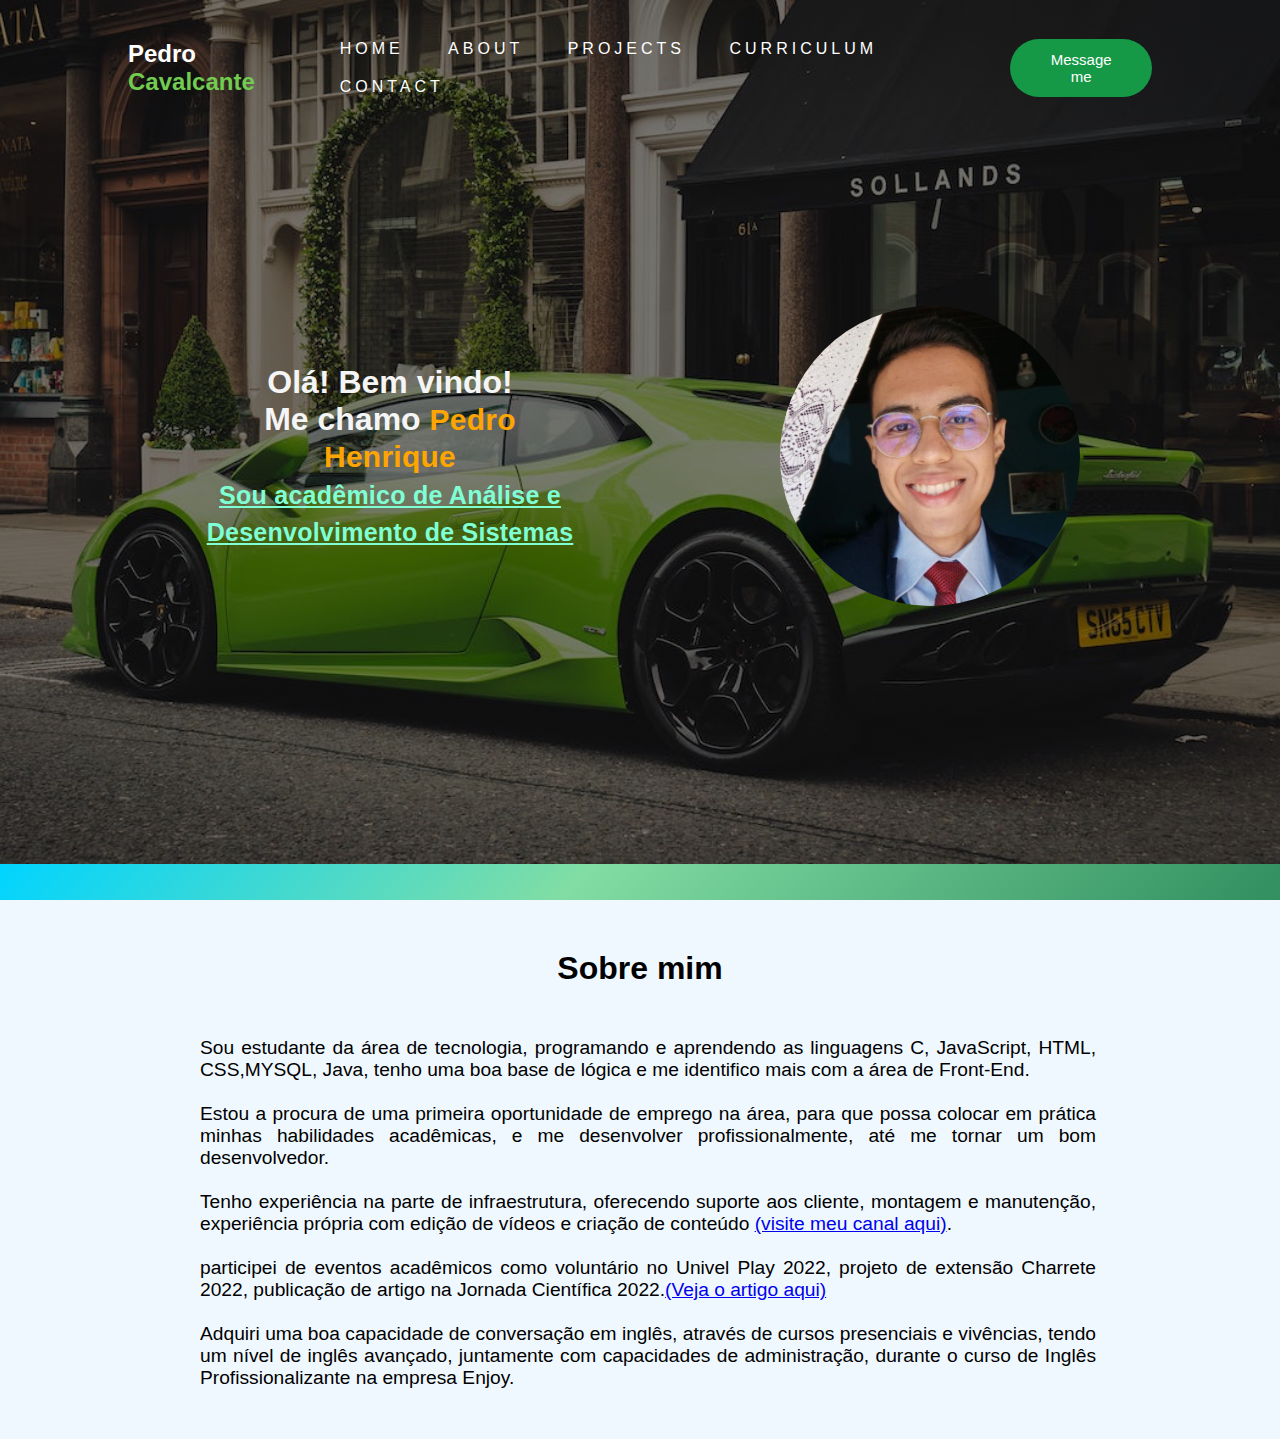
==== index.html @ e7701e00 "first commit portfolio" ====
<!DOCTYPE html>
<html lang="en">
<head>
  <meta charset="UTF-8">
  <meta http-equiv="X-UA-Compatible" content="IE=edge">
  <meta name="viewport" content="width=device-width, initial-scale=1.0">
  <link rel="stylesheet" href="css/main.css">
  <title>Landing page</title>
</head>
<body>
  <div class="landing">
    <nav>
      <h2 class="logo">Pedro <span class="sobrenome">Cavalcante</span></h2>
      <ul>
        <li><a href="#">Home</a></li>
        <li><a href="#">About</a></li>
        <li><a href="#">Projects</a></li>
        <li><a href="#">Curriculum</a></li>
        <li><a href="#">Contact</a></li>
      </ul>
      <button type="button">Message me</button>
    </nav>
    <h2></h2>
    <div class="Profile">
      <h1>Olá! Bem vindo!<br>Me chamo <span class="nome">Pedro Henrique</span><br>
      <span>Sou acadêmico de Análise e Desenvolvimento de Sistemas</span></h1>
      <img src="img/myprofile.jpeg" class="perfil">
    </div>
  </div>
  
  <div class="content-divider"></div>

  <div class="biografia"><h1>Sobre mim</h1>
    <p>Sou estudante da área de tecnologia, programando e aprendendo as linguagens C, JavaScript, HTML, CSS,MYSQL, Java, tenho uma boa base de lógica e me identifico mais com a área de Front-End.<br><br>

      Estou a procura de uma primeira oportunidade de emprego na área, para que possa colocar em prática minhas habilidades acadêmicas, e me desenvolver profissionalmente, até me tornar um bom desenvolvedor.<br><br>

      Tenho experiência na parte de infraestrutura, oferecendo suporte aos cliente, montagem e manutenção, experiência própria com edição de vídeos e criação de conteúdo <a href="https://www.youtube.com/channel/UCz0Fqa22Mm426tLxgaMitXg">(visite meu canal aqui)</a>.<br><br>
      participei de eventos acadêmicos como voluntário no Univel Play 2022, projeto de extensão Charrete 2022, publicação de artigo na Jornada Científica 2022.<a href="artigo.pdf">(Veja o artigo aqui)</a><br><br>
      
      Adquiri uma boa capacidade de conversação em inglês, através de cursos presenciais e vivências, tendo um nível de inglês avançado, juntamente com capacidades de administração, durante o curso de Inglês Profissionalizante na empresa Enjoy.</p>
  </div>
</body>
</html>
---- css/main.css ----
*{
  padding: 0;
  margin: 0;
  box-sizing: border-box;
  font-family:'Lucida Sans', 'Lucida Sans Regular', 'Lucida Grande', 'Lucida Sans Unicode', Geneva, Verdana, sans-serif;
}

.landing{
  height: 96vh;
  width: 100%;
  background-image:linear-gradient(rgba(0, 0, 0, 0.5), rgba(0, 0, 0, 0.5)),url(/img/bg.jpeg);
  background-size: cover;
  background-position: center;
  background-blend-mode: darken;
}

nav{
  display: flex;
  align-items: center;
  justify-content: space-between;
  padding-top: 30px;
  padding-left: 10%;
  padding-right: 10%;
}

.logo{
  color: white;
  font-weight: bold;
  font-size: 1.5rem;
}

.sobrenome{
  color:#72CC50;
}

nav ul li{
  list-style-type: none;
  display: inline-block;
  padding: 10px 20px;
}

nav ul li a{
  color: White;
  text-decoration: none;
  text-transform: uppercase;
  letter-spacing: 0.25rem;
  cursor: pointer;
}

nav ul li a:hover{
  border-radius: 30px;
  color: #49B265;
  transition: .3s;
}

button{
  border: none;
  background: #159947;
  color: white;
  padding: 12px 30px;
  border-radius: 30px;
  font-size: 15px;
  transition: .4s;
}

button:hover{
  transform: scale(1.2);
  cursor: pointer;
}

.Profile{
  display: flex;
  float: left;
  justify-content: center;
  align-items: center;
  margin: 200px;
}

.aboutme{
  width: 30%;
}

.perfil{
  width: 300px;
  border-radius: 200px;
  margin-left: 200px;
}

.Profile h1{
  color: whitesmoke;
  text-align: center;
}

h1 span{
  color: aquamarine;
  text-decoration: underline;
  font-size: 25px;
  letter-spacing: 0.25px;
}

.nome{
  color: orange;
  font-size: 30px;
  text-decoration: none;
  font-weight: bold;
}

.content-divider{
  height: 4vh;
  background: rgb(49,143,96);
background: linear-gradient(315deg, rgba(49,143,96,1) 0%, rgba(129,221,163,1) 55%, rgba(0,212,255,1) 100%);
}

.biografia{
  background-color: aliceblue;
  text-align: center;
  padding-top: 50px;
  padding-bottom: 50px;
}

.biografia p{
  margin-top: 50px;
  margin-left: 200px;
  font-size: large;
  width: 70%;
  font-size: larger;
  text-align: justify;
}
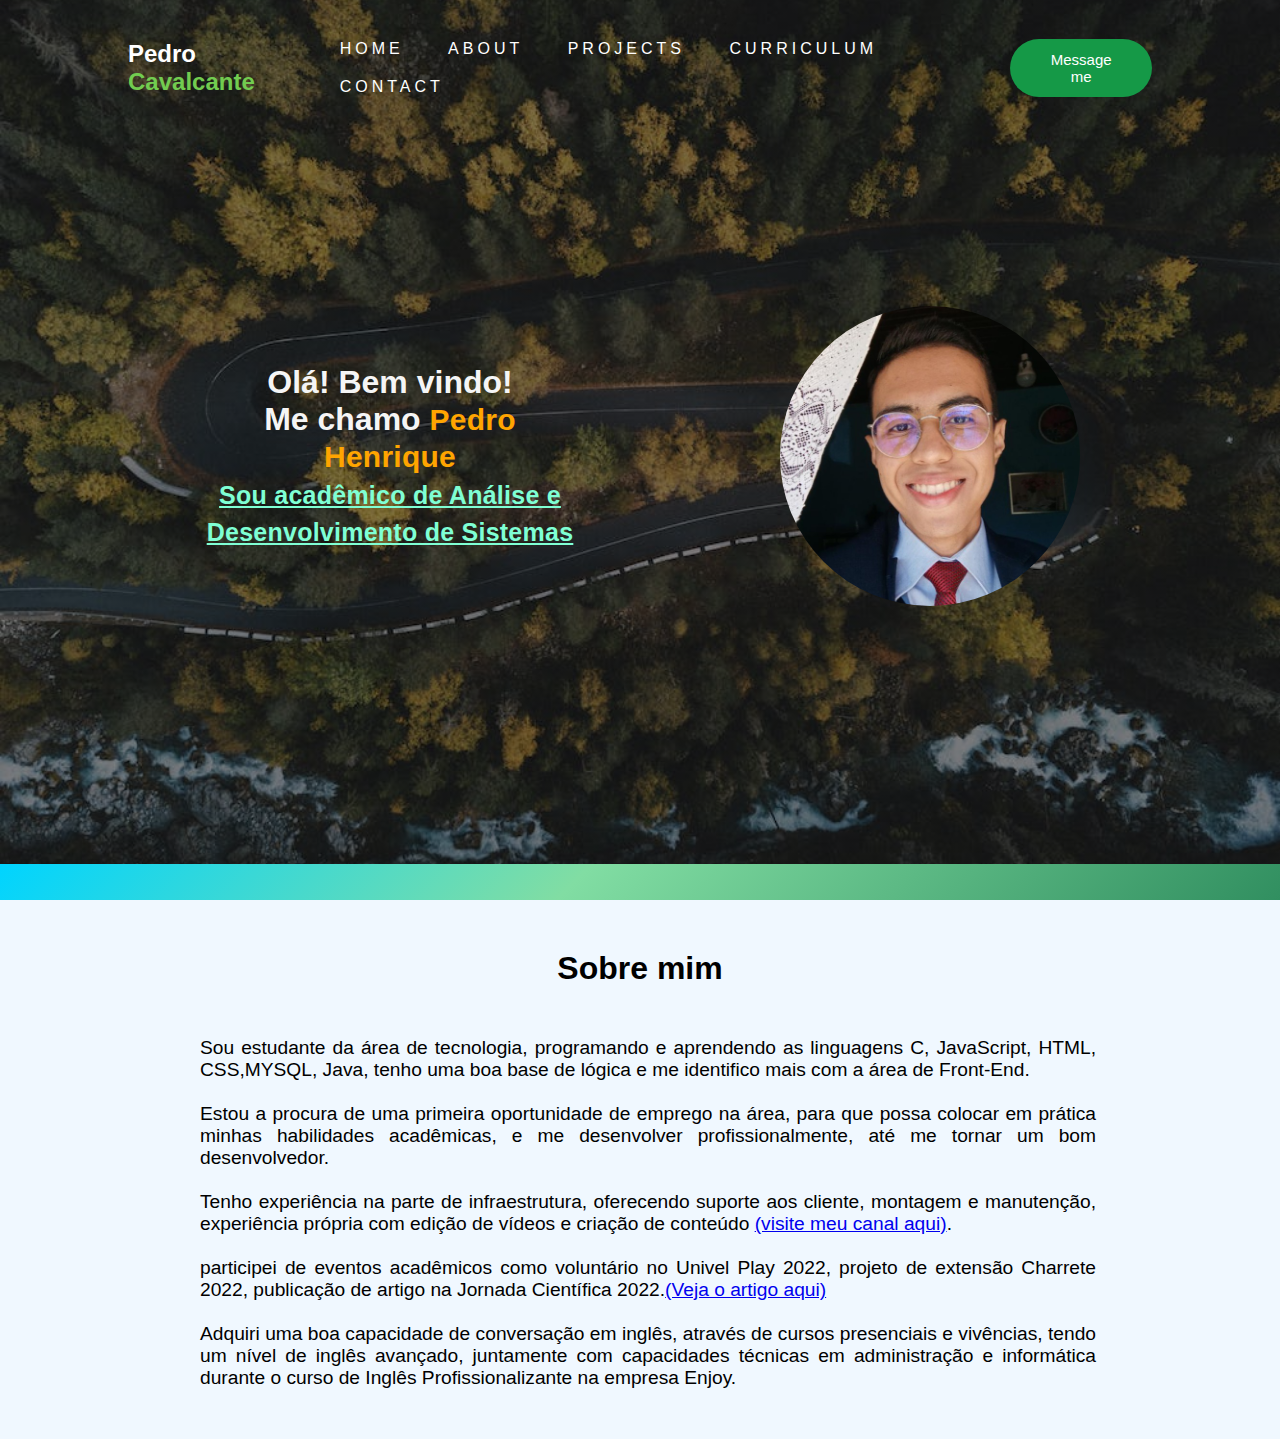
==== commit e4e9335f: "changed background" ====
--- a/index.html
+++ b/index.html
@@ -4,7 +4,7 @@
   <meta charset="UTF-8">
   <meta http-equiv="X-UA-Compatible" content="IE=edge">
   <meta name="viewport" content="width=device-width, initial-scale=1.0">
-  <link rel="stylesheet" href="css/main.css">
+  <link rel="stylesheet" href="css/main.css"/>
   <title>Landing page</title>
 </head>
 <body>
@@ -31,14 +31,14 @@
   <div class="content-divider"></div>
 
   <div class="biografia"><h1>Sobre mim</h1>
-    <p>Sou estudante da área de tecnologia, programando e aprendendo as linguagens C, JavaScript, HTML, CSS,MYSQL, Java, tenho uma boa base de lógica e me identifico mais com a área de Front-End.<br><br>
+    <p>   Sou estudante da área de tecnologia, programando e aprendendo as linguagens C,    JavaScript, HTML, CSS,MYSQL, Java, tenho uma boa base de lógica e me identifico mais com  a área de Front-End.<br><br>
 
       Estou a procura de uma primeira oportunidade de emprego na área, para que possa colocar em prática minhas habilidades acadêmicas, e me desenvolver profissionalmente, até me tornar um bom desenvolvedor.<br><br>
 
       Tenho experiência na parte de infraestrutura, oferecendo suporte aos cliente, montagem e manutenção, experiência própria com edição de vídeos e criação de conteúdo <a href="https://www.youtube.com/channel/UCz0Fqa22Mm426tLxgaMitXg">(visite meu canal aqui)</a>.<br><br>
       participei de eventos acadêmicos como voluntário no Univel Play 2022, projeto de extensão Charrete 2022, publicação de artigo na Jornada Científica 2022.<a href="artigo.pdf">(Veja o artigo aqui)</a><br><br>
       
-      Adquiri uma boa capacidade de conversação em inglês, através de cursos presenciais e vivências, tendo um nível de inglês avançado, juntamente com capacidades de administração, durante o curso de Inglês Profissionalizante na empresa Enjoy.</p>
+      Adquiri uma boa capacidade de conversação em inglês, através de cursos presenciais e vivências, tendo um nível de inglês avançado, juntamente com capacidades técnicas em administração e informática durante o curso de Inglês Profissionalizante na empresa Enjoy.</p>
   </div>
 </body>
 </html>--- a/css/main.css
+++ b/css/main.css
@@ -8,10 +8,9 @@
 .landing{
   height: 96vh;
   width: 100%;
-  background-image:linear-gradient(rgba(0, 0, 0, 0.5), rgba(0, 0, 0, 0.5)),url(/img/bg.jpeg);
+  background-image: linear-gradient(rgba(0, 0, 0, 0.5), rgba(0, 0, 0, 0.5)),url(../img/background.jpeg);
   background-size: cover;
   background-position: center;
-  background-blend-mode: darken;
 }
 
 nav{
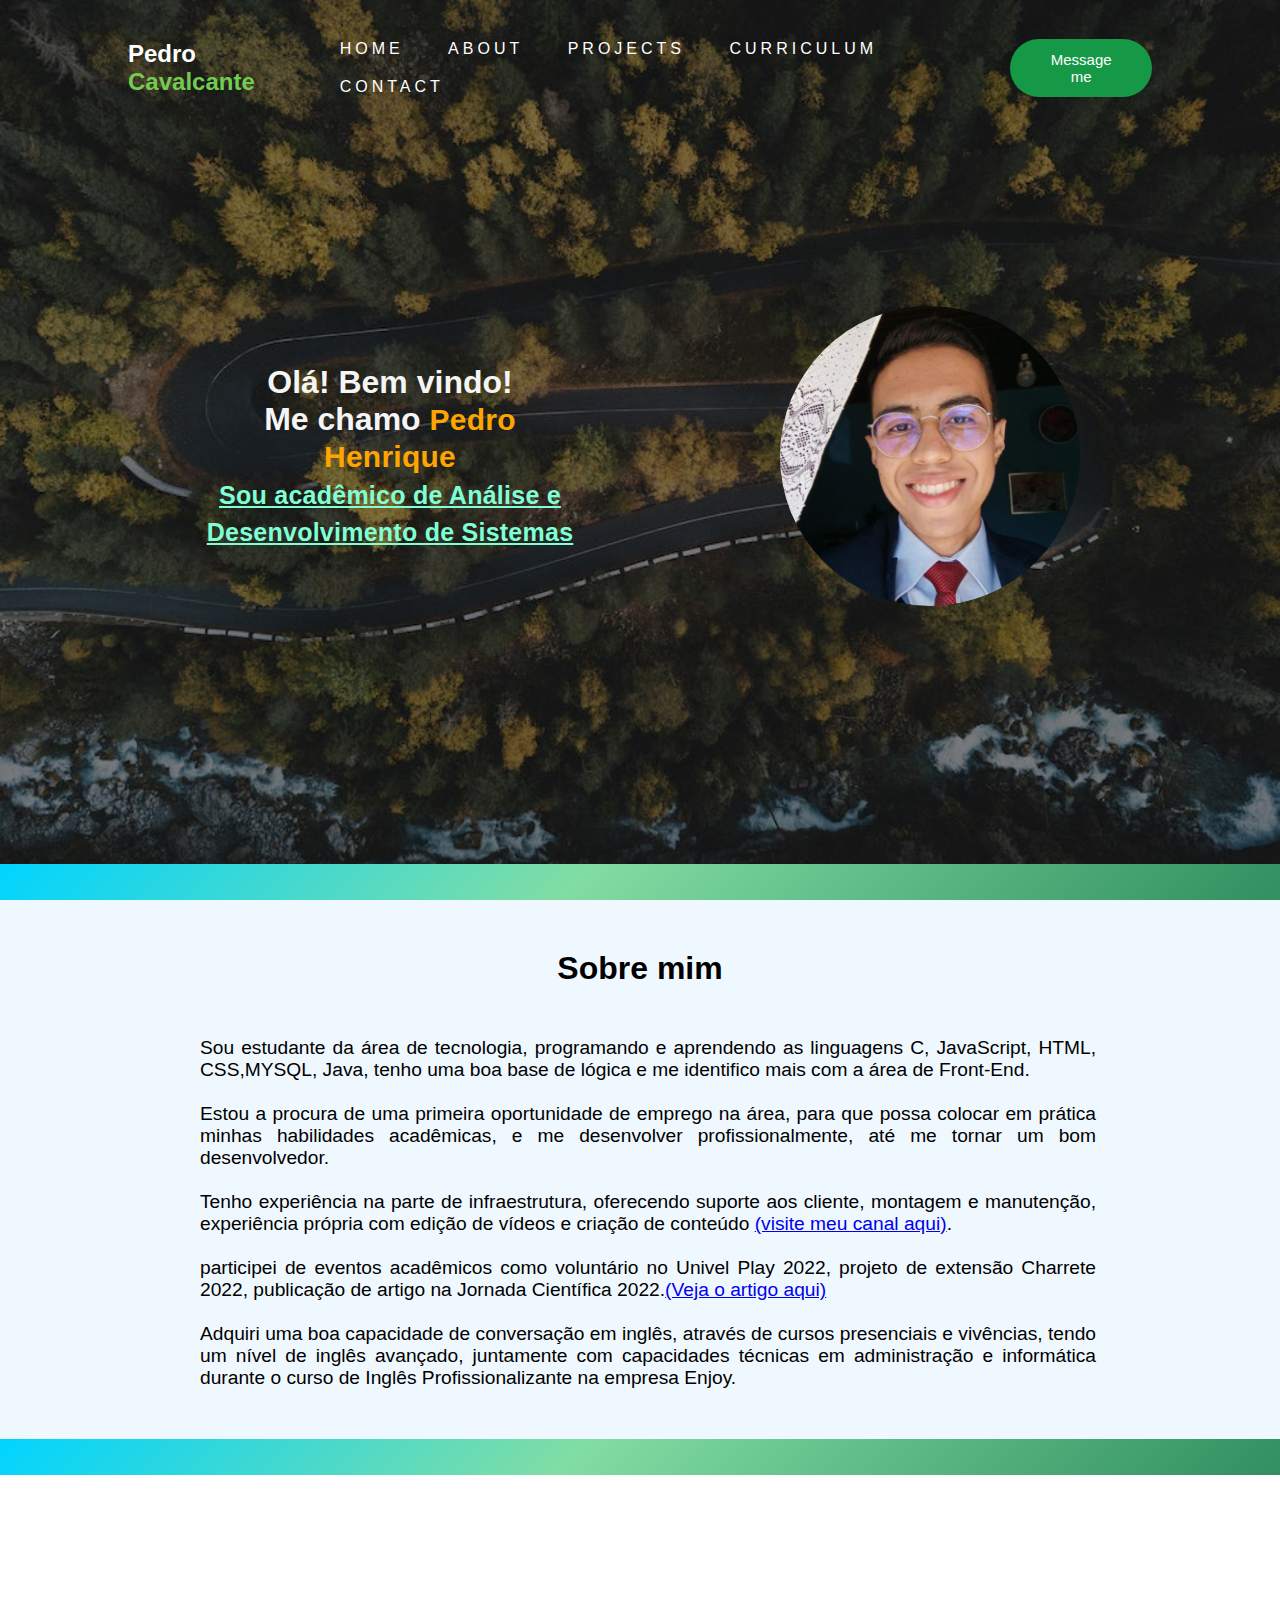
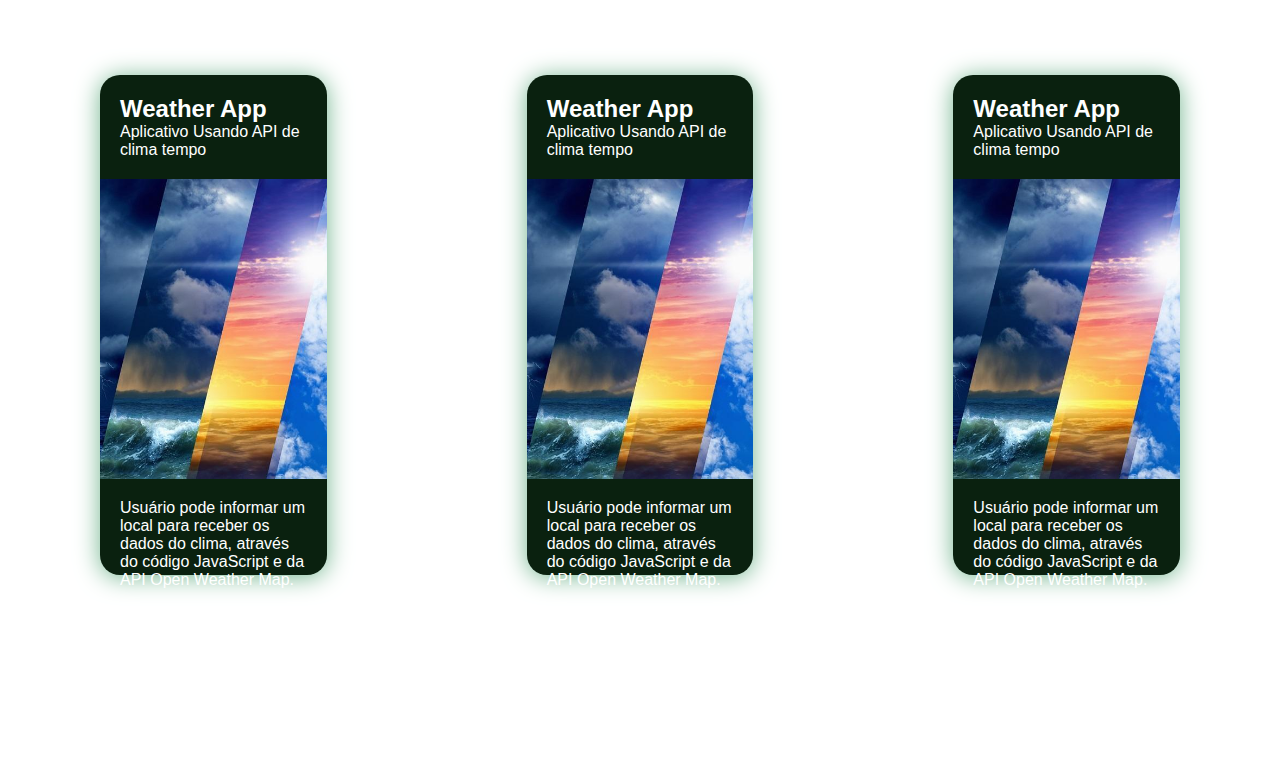
==== commit 364e3962: "start of cards" ====
--- a/index.html
+++ b/index.html
@@ -40,5 +40,45 @@
       
       Adquiri uma boa capacidade de conversação em inglês, através de cursos presenciais e vivências, tendo um nível de inglês avançado, juntamente com capacidades técnicas em administração e informática durante o curso de Inglês Profissionalizante na empresa Enjoy.</p>
   </div>
+  
+  <div class="content-divider"></div>
+  <!--start of cards section-->
+  <div class="project">
+    <!--single card-->
+    <div class="card">
+      <div class="topCard">
+        <h2 class="title">Weather App</h2>
+        <span class="topText">Aplicativo Usando API de clima tempo</span>
+      </div>
+        <div class="mediaCard"></div>
+        <div class="bottomCard">
+          <span class="bottomText">Usuário pode informar um local para receber os dados do clima, através do código JavaScript e da API Open Weather Map.</span>
+        </div>
+      </div>
+      <div class="card">
+        <div class="topCard">
+          <h2 class="title">Weather App</h2>
+          <span class="topText">Aplicativo Usando API de clima tempo</span>
+        </div>
+          <div class="mediaCard"></div>
+          <div class="bottomCard">
+            <span class="bottomText">Usuário pode informar um local para receber os dados do clima, através do código JavaScript e da API Open Weather Map.</span>
+          </div>
+        </div>
+        <div class="card">
+          <div class="topCard">
+            <h2 class="title">Weather App</h2>
+            <span class="topText">Aplicativo Usando API de clima tempo</span>
+          </div>
+            <div class="mediaCard"></div>
+            <div class="bottomCard">
+              <span class="bottomText">Usuário pode informar um local para receber os dados do clima, através do código JavaScript e da API Open Weather Map.</span>
+            </div>
+          </div>
+          
+    
+    <!--end of single card-->
+  </div>
+  <!--end of cards section-->
 </body>
 </html>--- a/css/main.css
+++ b/css/main.css
@@ -124,4 +124,39 @@
   width: 70%;
   font-size: larger;
   text-align: justify;
+}
+
+/**CARDS ------------------**/
+
+.project{
+  display: flex;
+  justify-content: center;
+  align-items: center;
+  align-content: center;
+  width: 100%;
+  height: 100vh;
+}
+
+.card{
+  background: #0A210F;
+  color: white;
+  box-shadow: 0px 2px 25px #71B48D;
+  border-radius: 20px;
+  width: 33%;
+  height: 500px;
+  margin: 100px;
+}
+
+.mediaCard{
+  background: url(../img/weatherbg.jpg) center/cover;
+  height: 300px;
+  width: 100%;
+}
+
+.topCard{
+  padding: 20px;
+}
+
+.bottomCard{
+  padding: 20px;
 }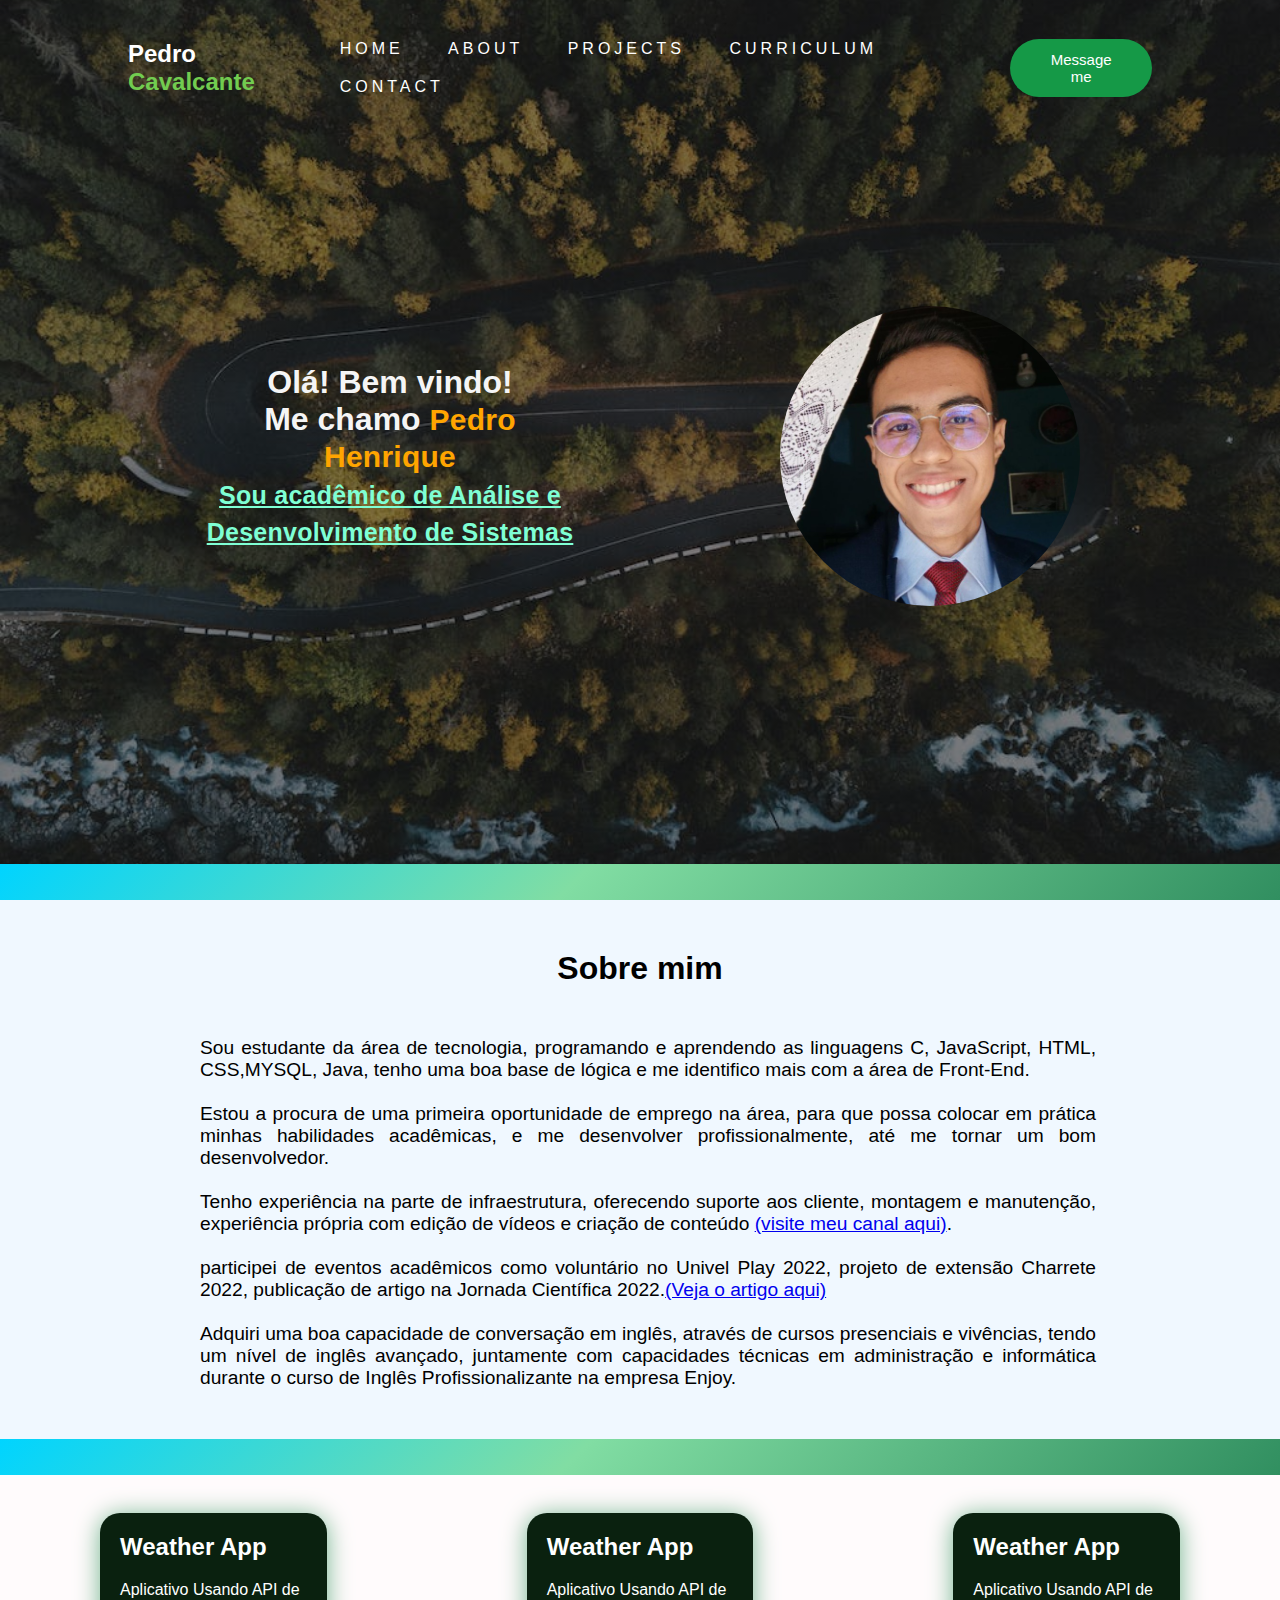
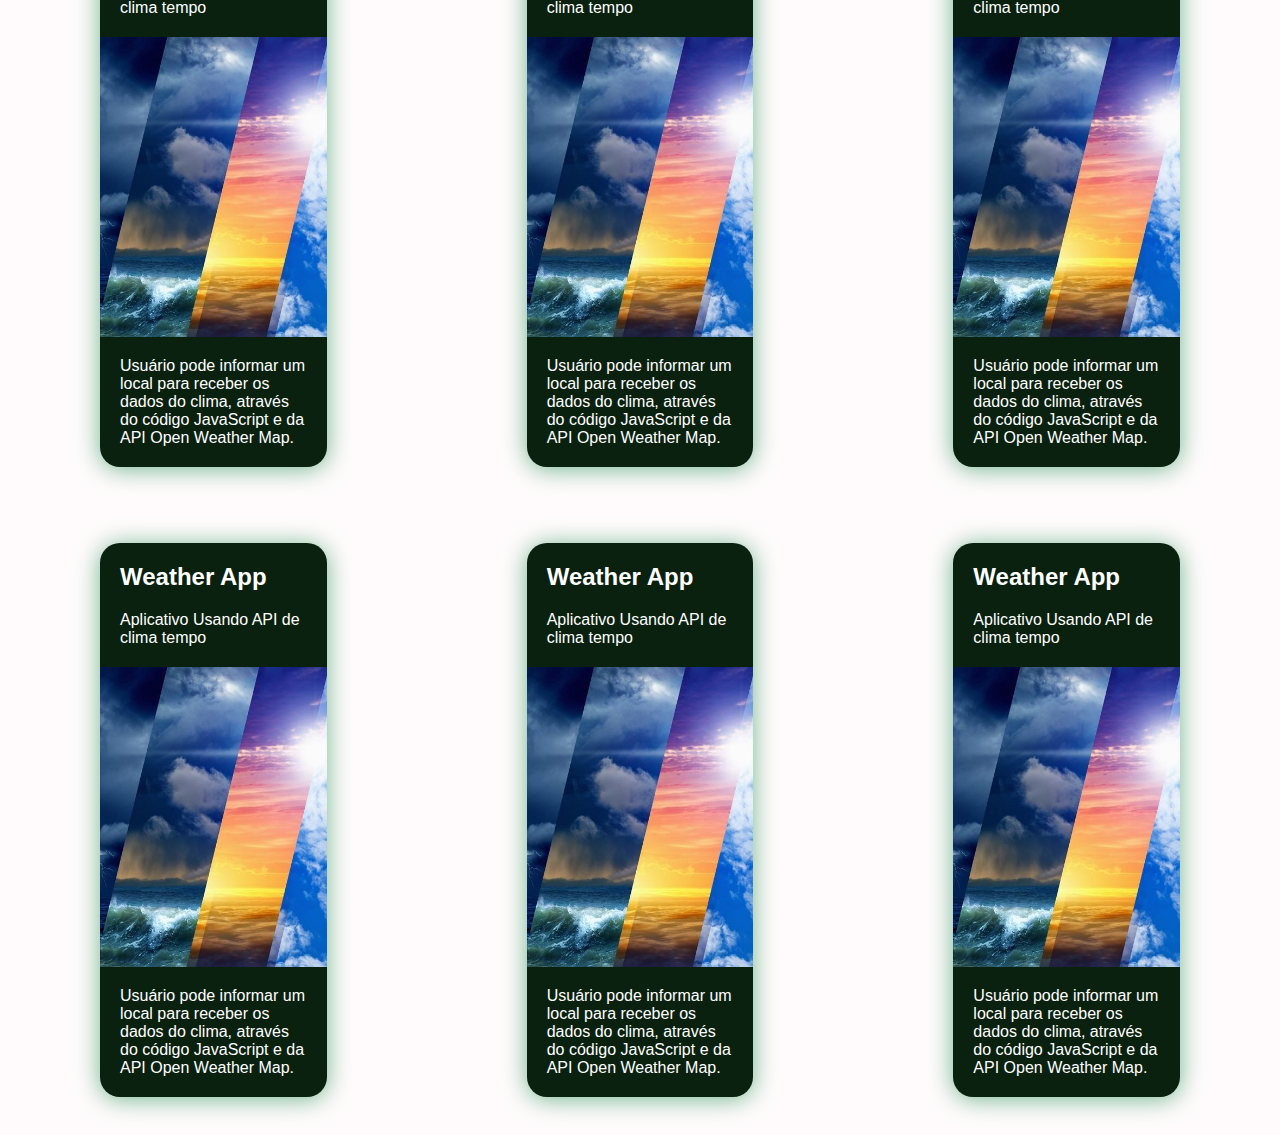
==== commit 516c5d1a: "change to cards" ====
--- a/index.html
+++ b/index.html
@@ -55,30 +55,72 @@
           <span class="bottomText">Usuário pode informar um local para receber os dados do clima, através do código JavaScript e da API Open Weather Map.</span>
         </div>
       </div>
-      <div class="card">
-        <div class="topCard">
-          <h2 class="title">Weather App</h2>
-          <span class="topText">Aplicativo Usando API de clima tempo</span>
+    <!--end of single card-->
+    <!--single card-->
+    <div class="card">
+      <div class="topCard">
+        <h2 class="title">Weather App</h2>
+        <span class="topText">Aplicativo Usando API de clima tempo</span>
+      </div>
+        <div class="mediaCard"></div>
+        <div class="bottomCard">
+          <span class="bottomText">Usuário pode informar um local para receber os dados do clima, através do código JavaScript e da API Open Weather Map.</span>
         </div>
-          <div class="mediaCard"></div>
-          <div class="bottomCard">
-            <span class="bottomText">Usuário pode informar um local para receber os dados do clima, através do código JavaScript e da API Open Weather Map.</span>
-          </div>
+      </div>
+    <!--end of single card-->
+    <!--single card-->
+    <div class="card">
+      <div class="topCard">
+        <h2 class="title">Weather App</h2>
+        <span class="topText">Aplicativo Usando API de clima tempo</span>
+      </div>
+        <div class="mediaCard"></div>
+        <div class="bottomCard">
+          <p class="bottomText">Usuário pode informar um local para receber os dados do clima, através do código JavaScript e da API Open Weather Map.</p>
         </div>
-        <div class="card">
-          <div class="topCard">
-            <h2 class="title">Weather App</h2>
-            <span class="topText">Aplicativo Usando API de clima tempo</span>
-          </div>
-            <div class="mediaCard"></div>
-            <div class="bottomCard">
-              <span class="bottomText">Usuário pode informar um local para receber os dados do clima, através do código JavaScript e da API Open Weather Map.</span>
-            </div>
-          </div>
-          
-    
+      </div>
     <!--end of single card-->
   </div>
   <!--end of cards section-->
+  <div class="project">
+    <!--single card-->
+    <div class="card">
+      <div class="topCard">
+        <h2 class="title">Weather App</h2>
+        <span class="topText">Aplicativo Usando API de clima tempo</span>
+      </div>
+        <div class="mediaCard"></div>
+        <div class="bottomCard">
+          <span class="bottomText">Usuário pode informar um local para receber os dados do clima, através do código JavaScript e da API Open Weather Map.</span>
+        </div>
+      </div>
+    <!--end of single card-->
+    <!--single card-->
+    <div class="card">
+      <div class="topCard">
+        <h2 class="title">Weather App</h2>
+        <span class="topText">Aplicativo Usando API de clima tempo</span>
+      </div>
+        <div class="mediaCard"></div>
+        <div class="bottomCard">
+          <span class="bottomText">Usuário pode informar um local para receber os dados do clima, através do código JavaScript e da API Open Weather Map.</span>
+        </div>
+      </div>
+    <!--end of single card-->
+    <!--single card-->
+    <div class="card">
+      <div class="topCard">
+        <h2 class="title">Weather App</h2>
+        <span class="topText">Aplicativo Usando API de clima tempo</span>
+      </div>
+        <div class="mediaCard"></div>
+        <div class="bottomCard">
+          <p class="bottomText">Usuário pode informar um local para receber os dados do clima, através do código JavaScript e da API Open Weather Map.</p>
+        </div>
+      </div>
+    <!--end of single card-->
+  </div>
+  <!--end of cards section-->
+  <div class="content-divider"></div>
 </body>
 </html>--- a/css/main.css
+++ b/css/main.css
@@ -107,7 +107,7 @@
 .content-divider{
   height: 4vh;
   background: rgb(49,143,96);
-background: linear-gradient(315deg, rgba(49,143,96,1) 0%, rgba(129,221,163,1) 55%, rgba(0,212,255,1) 100%);
+  background: linear-gradient(315deg, rgba(49,143,96,1) 0%, rgba(129,221,163,1) 55%, rgba(0,212,255,1) 100%);
 }
 
 .biografia{
@@ -129,12 +129,19 @@
 /**CARDS ------------------**/
 
 .project{
+  position: relative;
   display: flex;
   justify-content: center;
   align-items: center;
   align-content: center;
-  width: 100%;
-  height: 100vh;
+  max-width: 100%;
+  height: 70vh;
+  background: #FFFBFC;
+  float: left;
+}
+
+.title{
+  padding-bottom: 20px;
 }
 
 .card{
@@ -143,8 +150,13 @@
   box-shadow: 0px 2px 25px #71B48D;
   border-radius: 20px;
   width: 33%;
-  height: 500px;
+  height: fit-content;
   margin: 100px;
+}
+
+.card:hover{
+  transform: scale(1.01);
+  transition: 1s;
 }
 
 .mediaCard{
@@ -159,4 +171,7 @@
 
 .bottomCard{
   padding: 20px;
-}+}
+
+
+
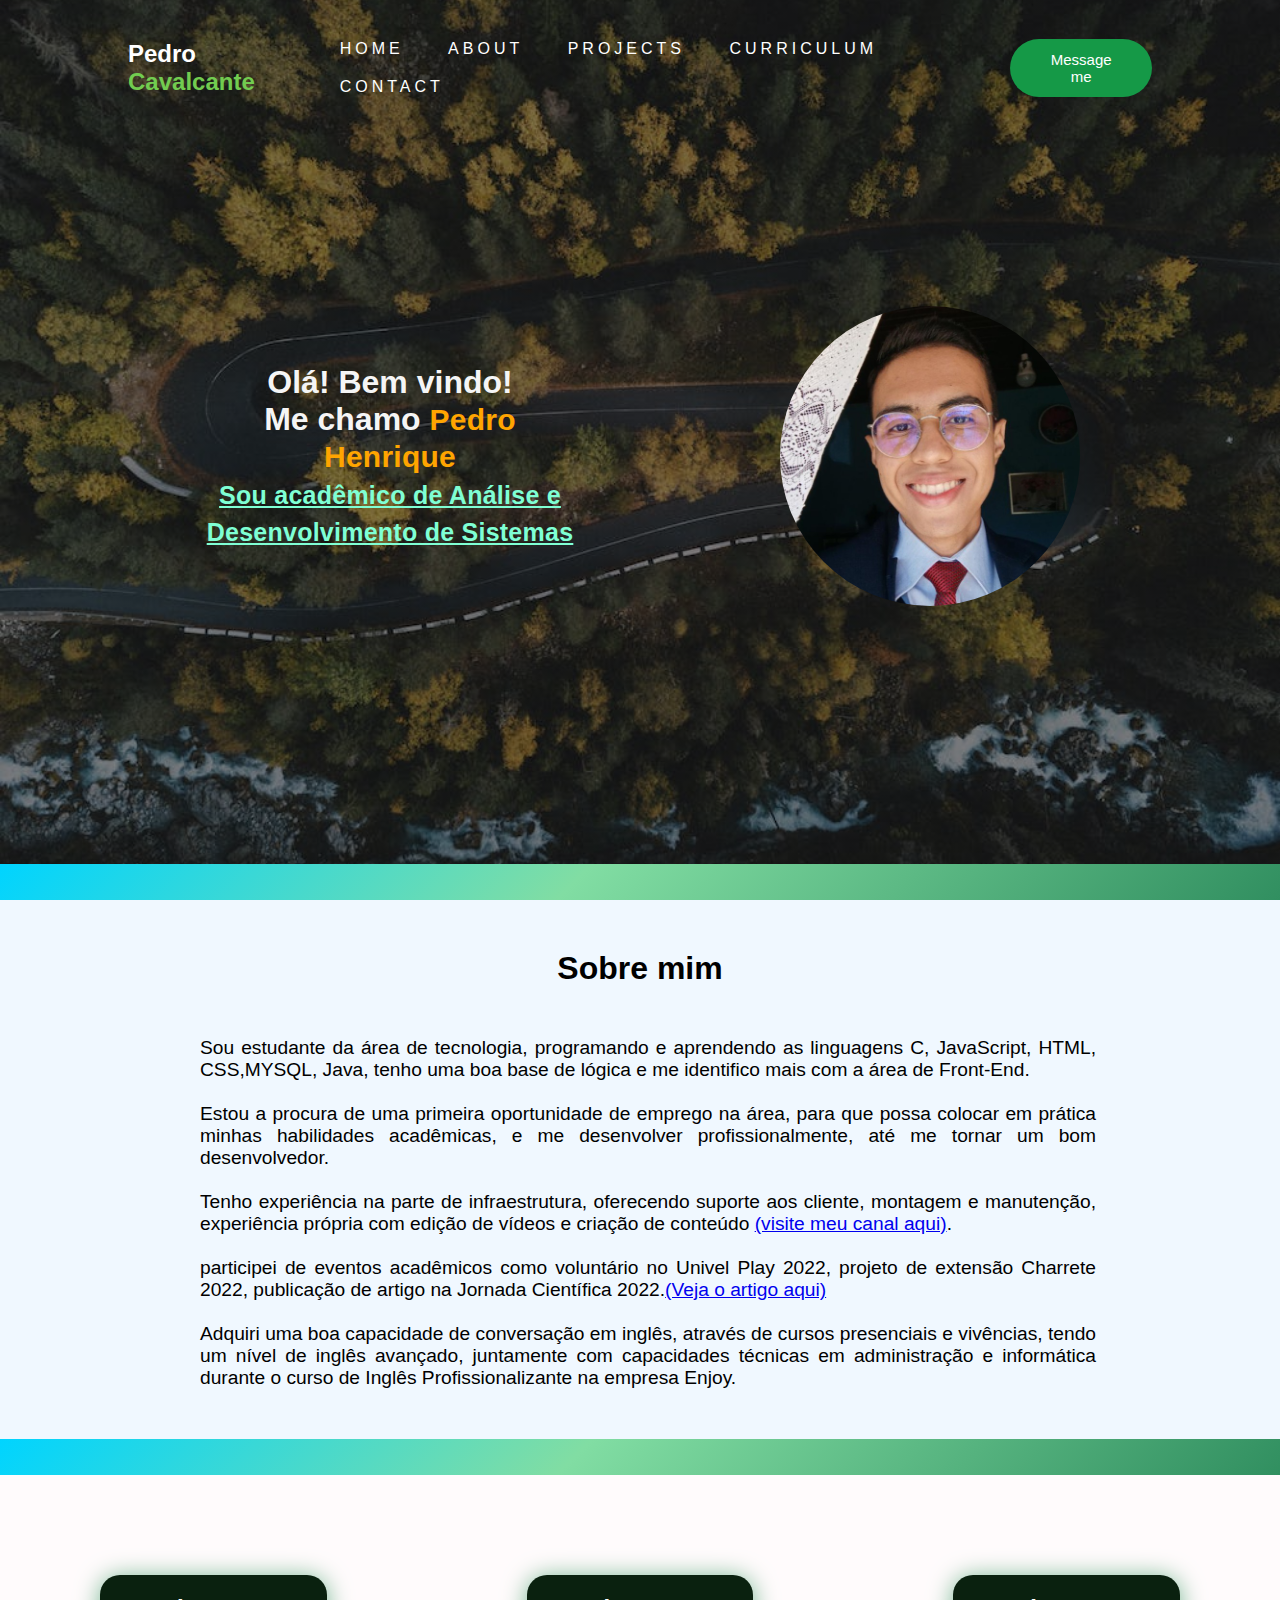
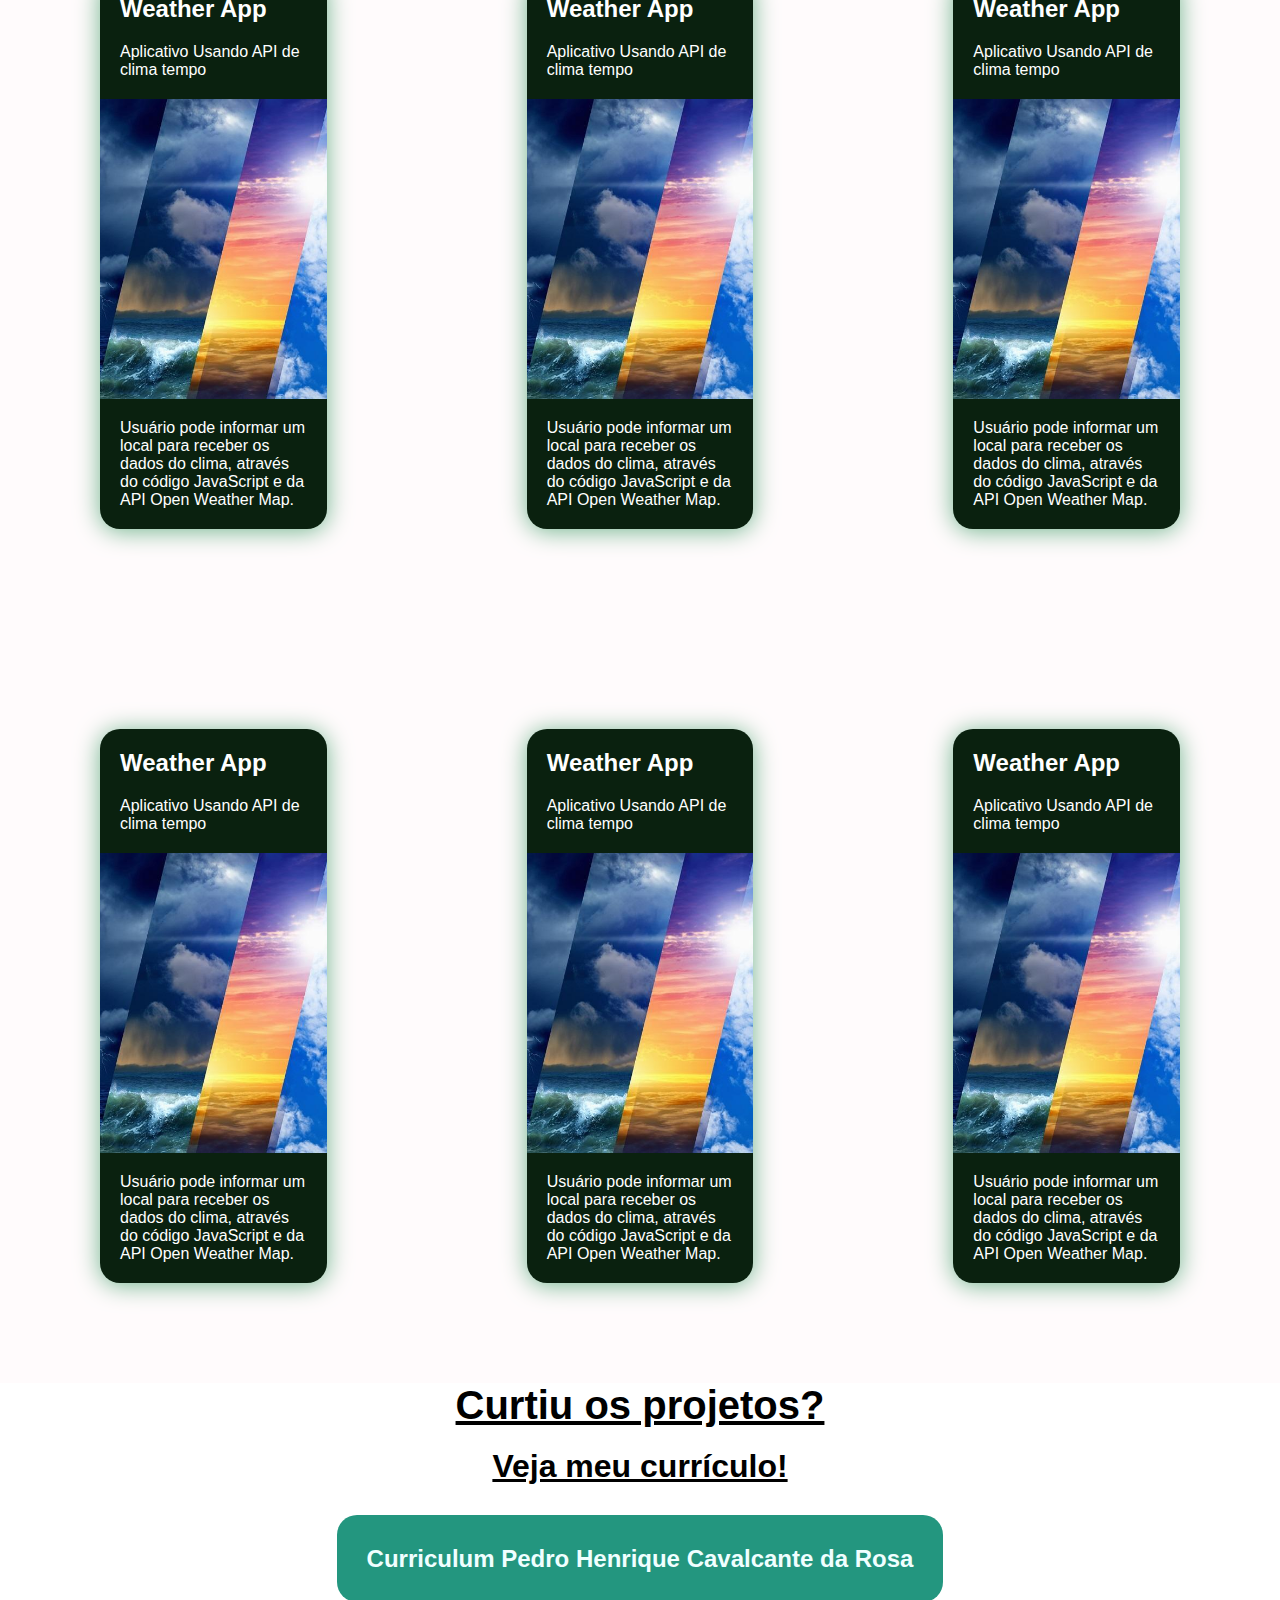
==== commit 3efee2b8: "curriculum beggining" ====
--- a/index.html
+++ b/index.html
@@ -121,6 +121,13 @@
     <!--end of single card-->
   </div>
   <!--end of cards section-->
+
   <div class="content-divider"></div>
+  
+  <div class="curriculum">
+    <h2>Curtiu os projetos?</h2>
+    <h3>Veja meu currículo!</h3>
+    <a href="#" class="linkCurriculo">Curriculum Pedro Henrique Cavalcante da Rosa</a>
+  </div>
 </body>
 </html>--- a/css/main.css
+++ b/css/main.css
@@ -106,6 +106,7 @@
 
 .content-divider{
   height: 4vh;
+  width: 100%;
   background: rgb(49,143,96);
   background: linear-gradient(315deg, rgba(49,143,96,1) 0%, rgba(129,221,163,1) 55%, rgba(0,212,255,1) 100%);
 }
@@ -135,7 +136,7 @@
   align-items: center;
   align-content: center;
   max-width: 100%;
-  height: 70vh;
+  height: 70%;
   background: #FFFBFC;
   float: left;
 }
@@ -173,5 +174,35 @@
   padding: 20px;
 }
 
-
-
+/**Curriculum -----------------**/
+
+.curriculum{
+  height: 40vh;
+  width: 100%;
+  text-align: center;
+}
+
+.curriculum h2{
+  font-size: 2.5rem;
+  text-decoration:underline;
+  padding-bottom: 20px;
+}
+
+.curriculum h3{
+  font-size: 2rem;
+  text-decoration: underline;
+  padding-bottom: 60px;
+}
+
+.linkCurriculo{
+  background: #23967F;
+  color: azure;
+  padding: 30px;
+  border-radius: 20px;
+  height: fit-content;
+  font-weight: bolder;
+  font-size: 1.5rem;
+  padding-bottom: 30px;
+  text-decoration: none;
+}
+
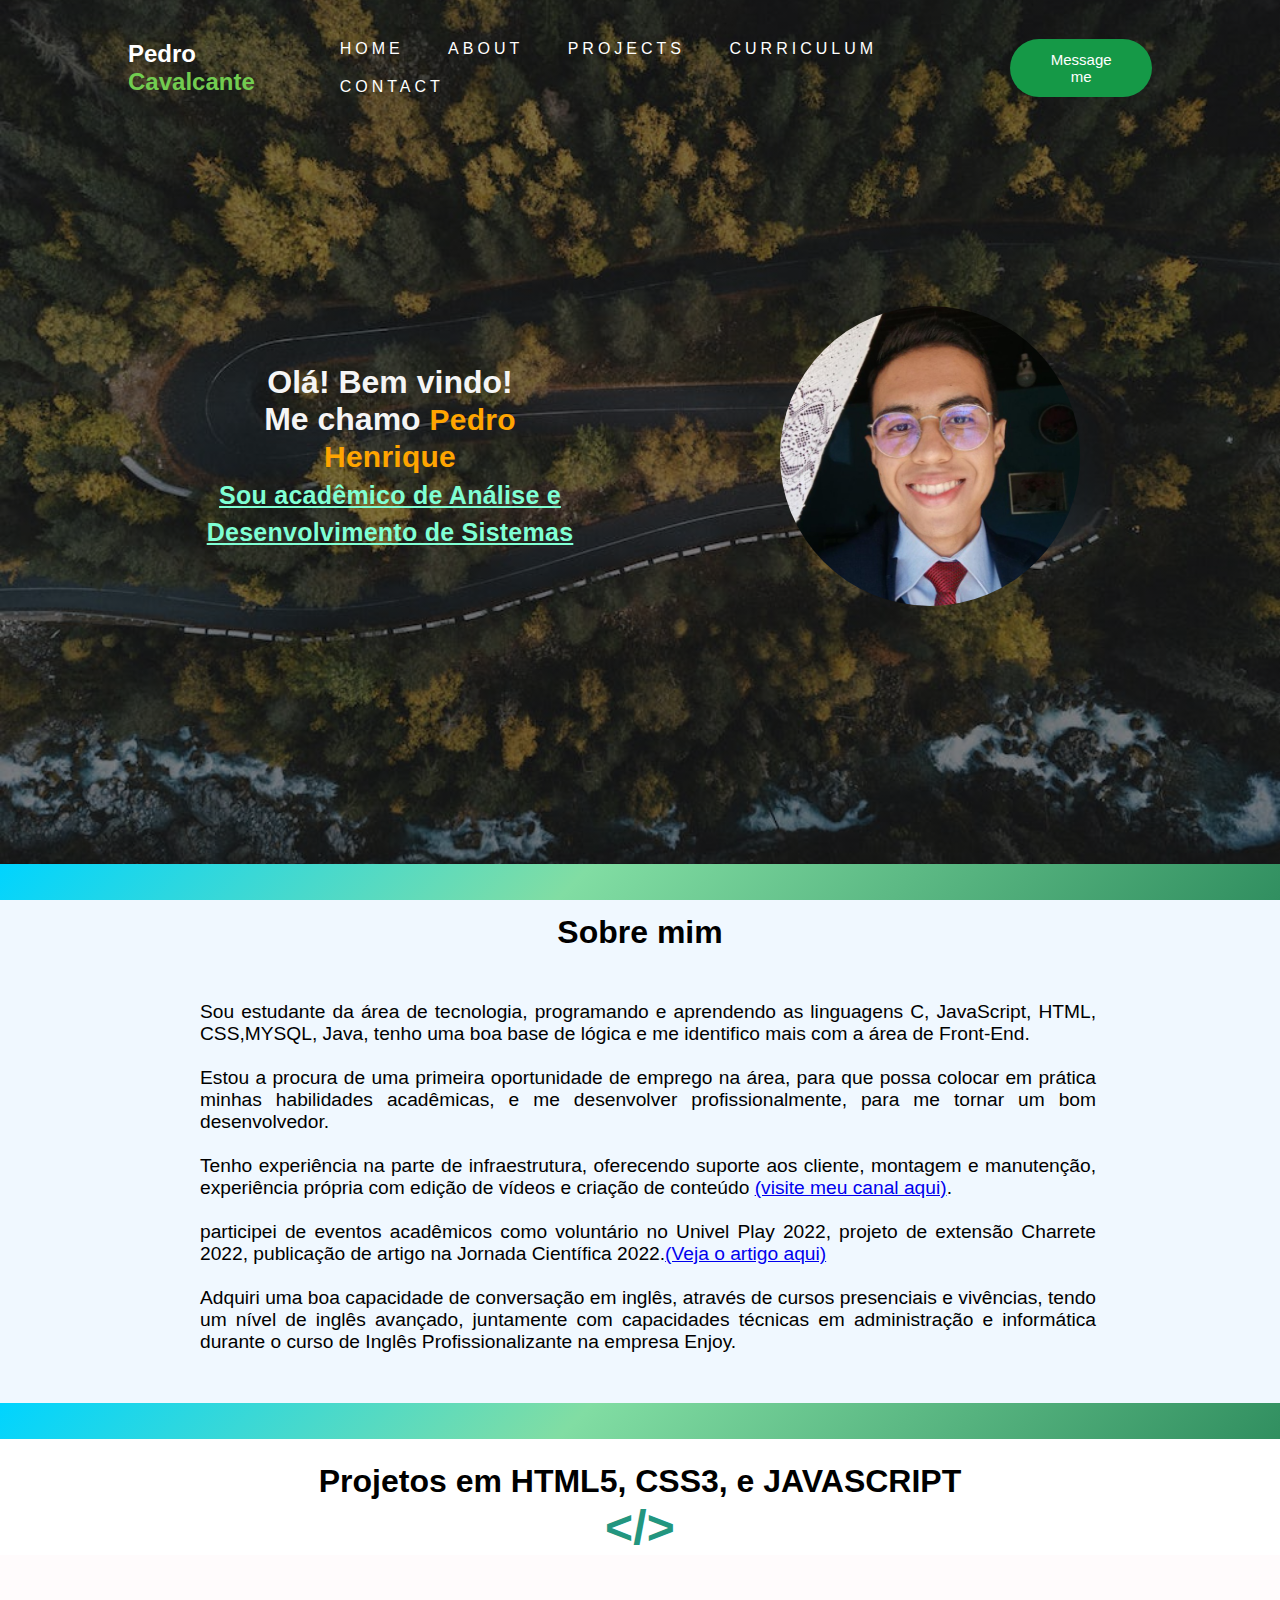
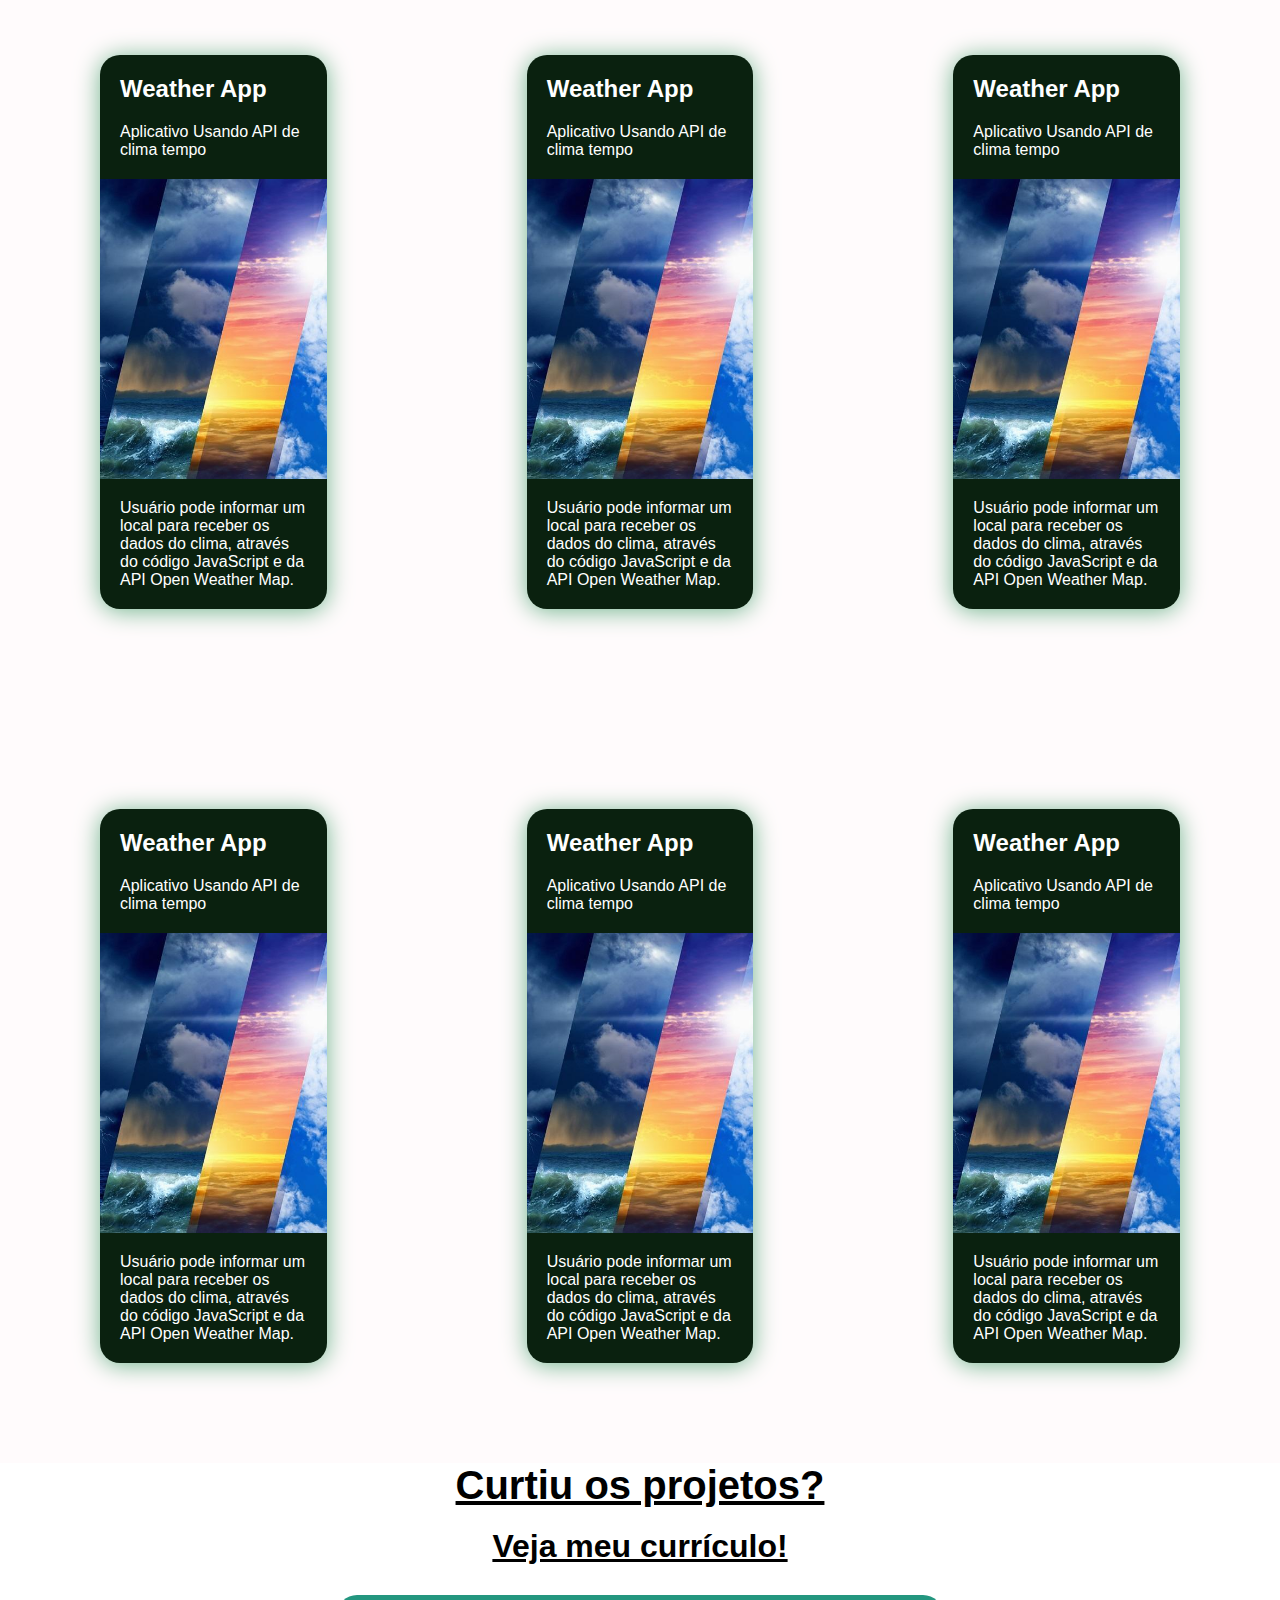
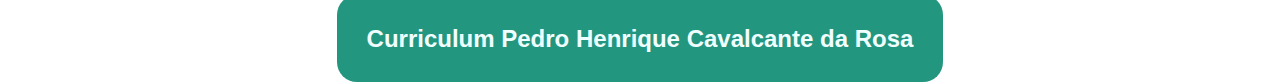
==== commit d29bf808: "big changes" ====
--- a/index.html
+++ b/index.html
@@ -13,15 +13,15 @@
       <h2 class="logo">Pedro <span class="sobrenome">Cavalcante</span></h2>
       <ul>
         <li><a href="#">Home</a></li>
-        <li><a href="#">About</a></li>
-        <li><a href="#">Projects</a></li>
-        <li><a href="#">Curriculum</a></li>
-        <li><a href="#">Contact</a></li>
+        <li><a href="#about">About</a></li>
+        <li><a href="#project">Projects</a></li>
+        <li><a href="./curriculo.pdf">Curriculum</a></li>
+        <li><a href="./contact.html">Contact</a></li>
       </ul>
       <button type="button">Message me</button>
     </nav>
     <h2></h2>
-    <div class="Profile">
+    <div class="Profile" >
       <h1>Olá! Bem vindo!<br>Me chamo <span class="nome">Pedro Henrique</span><br>
       <span>Sou acadêmico de Análise e Desenvolvimento de Sistemas</span></h1>
       <img src="img/myprofile.jpeg" class="perfil">
@@ -30,10 +30,10 @@
   
   <div class="content-divider"></div>
 
-  <div class="biografia"><h1>Sobre mim</h1>
+  <div class="biografia" id="about"><h1>Sobre mim</h1>
     <p>   Sou estudante da área de tecnologia, programando e aprendendo as linguagens C,    JavaScript, HTML, CSS,MYSQL, Java, tenho uma boa base de lógica e me identifico mais com  a área de Front-End.<br><br>
 
-      Estou a procura de uma primeira oportunidade de emprego na área, para que possa colocar em prática minhas habilidades acadêmicas, e me desenvolver profissionalmente, até me tornar um bom desenvolvedor.<br><br>
+      Estou a procura de uma primeira oportunidade de emprego na área, para que possa colocar em prática minhas habilidades acadêmicas, e me desenvolver profissionalmente, para me tornar um bom desenvolvedor.<br><br>
 
       Tenho experiência na parte de infraestrutura, oferecendo suporte aos cliente, montagem e manutenção, experiência própria com edição de vídeos e criação de conteúdo <a href="https://www.youtube.com/channel/UCz0Fqa22Mm426tLxgaMitXg">(visite meu canal aqui)</a>.<br><br>
       participei de eventos acadêmicos como voluntário no Univel Play 2022, projeto de extensão Charrete 2022, publicação de artigo na Jornada Científica 2022.<a href="artigo.pdf">(Veja o artigo aqui)</a><br><br>
@@ -43,9 +43,11 @@
   
   <div class="content-divider"></div>
   <!--start of cards section-->
+  <h1 class="projects-title">Projetos em HTML5, CSS3, e JAVASCRIPT<br><span class="symbol">&#60;/></span></h1>
   <div class="project">
+    
     <!--single card-->
-    <div class="card">
+    <div class="card" id="project">
       <div class="topCard">
         <h2 class="title">Weather App</h2>
         <span class="topText">Aplicativo Usando API de clima tempo</span>
@@ -119,15 +121,18 @@
         </div>
       </div>
     <!--end of single card-->
+
   </div>
   <!--end of cards section-->
 
-  <div class="content-divider"></div>
   
-  <div class="curriculum">
+  
+  <div class="curriculum" >
     <h2>Curtiu os projetos?</h2>
     <h3>Veja meu currículo!</h3>
-    <a href="#" class="linkCurriculo">Curriculum Pedro Henrique Cavalcante da Rosa</a>
-  </div>
+    <a href="./curriculo.pdf" class="linkCurriculo">Curriculum Pedro Henrique Cavalcante da Rosa</a><br>
+  </div><br>
+
+
 </body>
 </html>--- a/css/main.css
+++ b/css/main.css
@@ -4,6 +4,7 @@
   box-sizing: border-box;
   font-family:'Lucida Sans', 'Lucida Sans Regular', 'Lucida Grande', 'Lucida Sans Unicode', Geneva, Verdana, sans-serif;
 }
+
 
 .landing{
   height: 96vh;
@@ -105,6 +106,7 @@
 }
 
 .content-divider{
+  float: left;
   height: 4vh;
   width: 100%;
   background: rgb(49,143,96);
@@ -128,6 +130,17 @@
 }
 
 /**CARDS ------------------**/
+
+.projects-title{
+  text-align: center;
+  margin-top: 60px;
+}
+
+.symbol{
+  color:#23967F;
+  text-decoration: none;
+  font-size: 3rem;
+}
 
 .project{
   position: relative;
@@ -177,12 +190,15 @@
 /**Curriculum -----------------**/
 
 .curriculum{
+  position: relative;
   height: 40vh;
   width: 100%;
   text-align: center;
+  margin-top: 100px;
 }
 
 .curriculum h2{
+  padding-top: 20rem;
   font-size: 2.5rem;
   text-decoration:underline;
   padding-bottom: 20px;
@@ -204,5 +220,6 @@
   font-size: 1.5rem;
   padding-bottom: 30px;
   text-decoration: none;
-}
-
+  margin-top: 100px;
+}
+
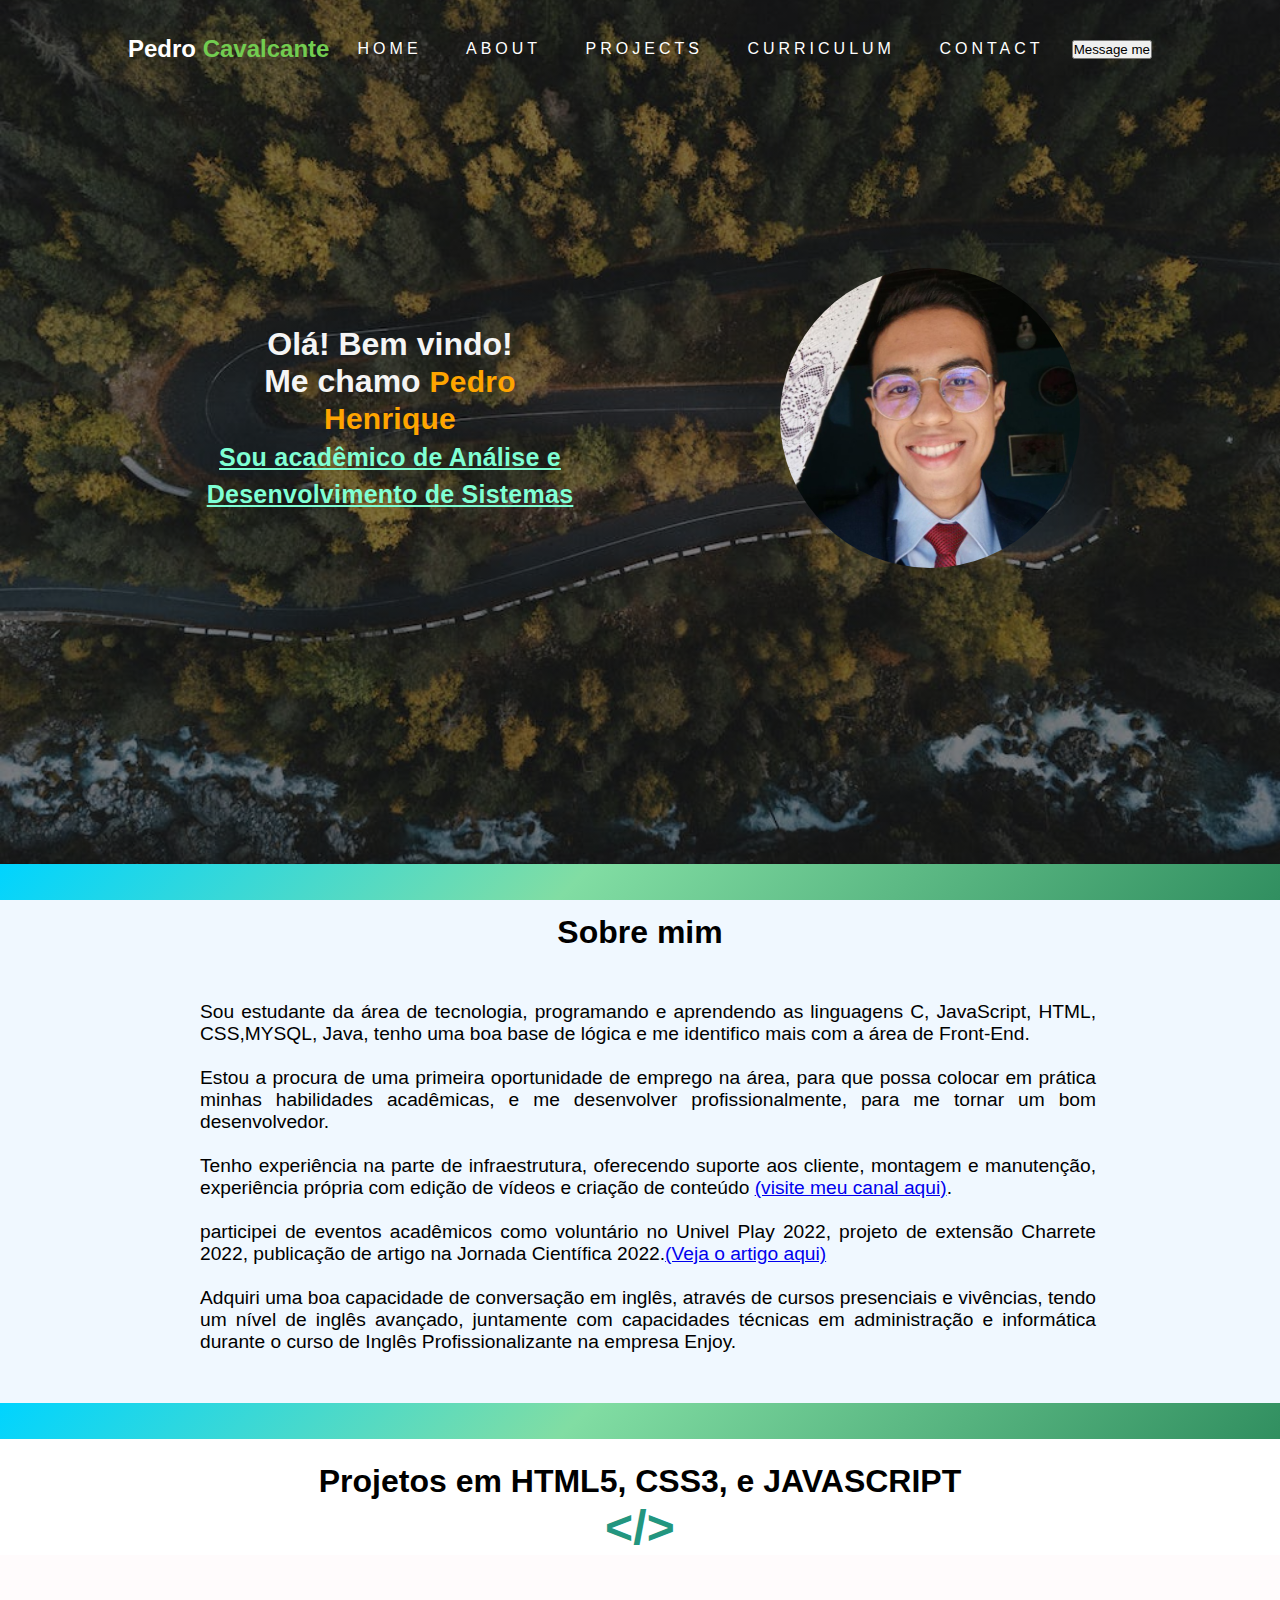
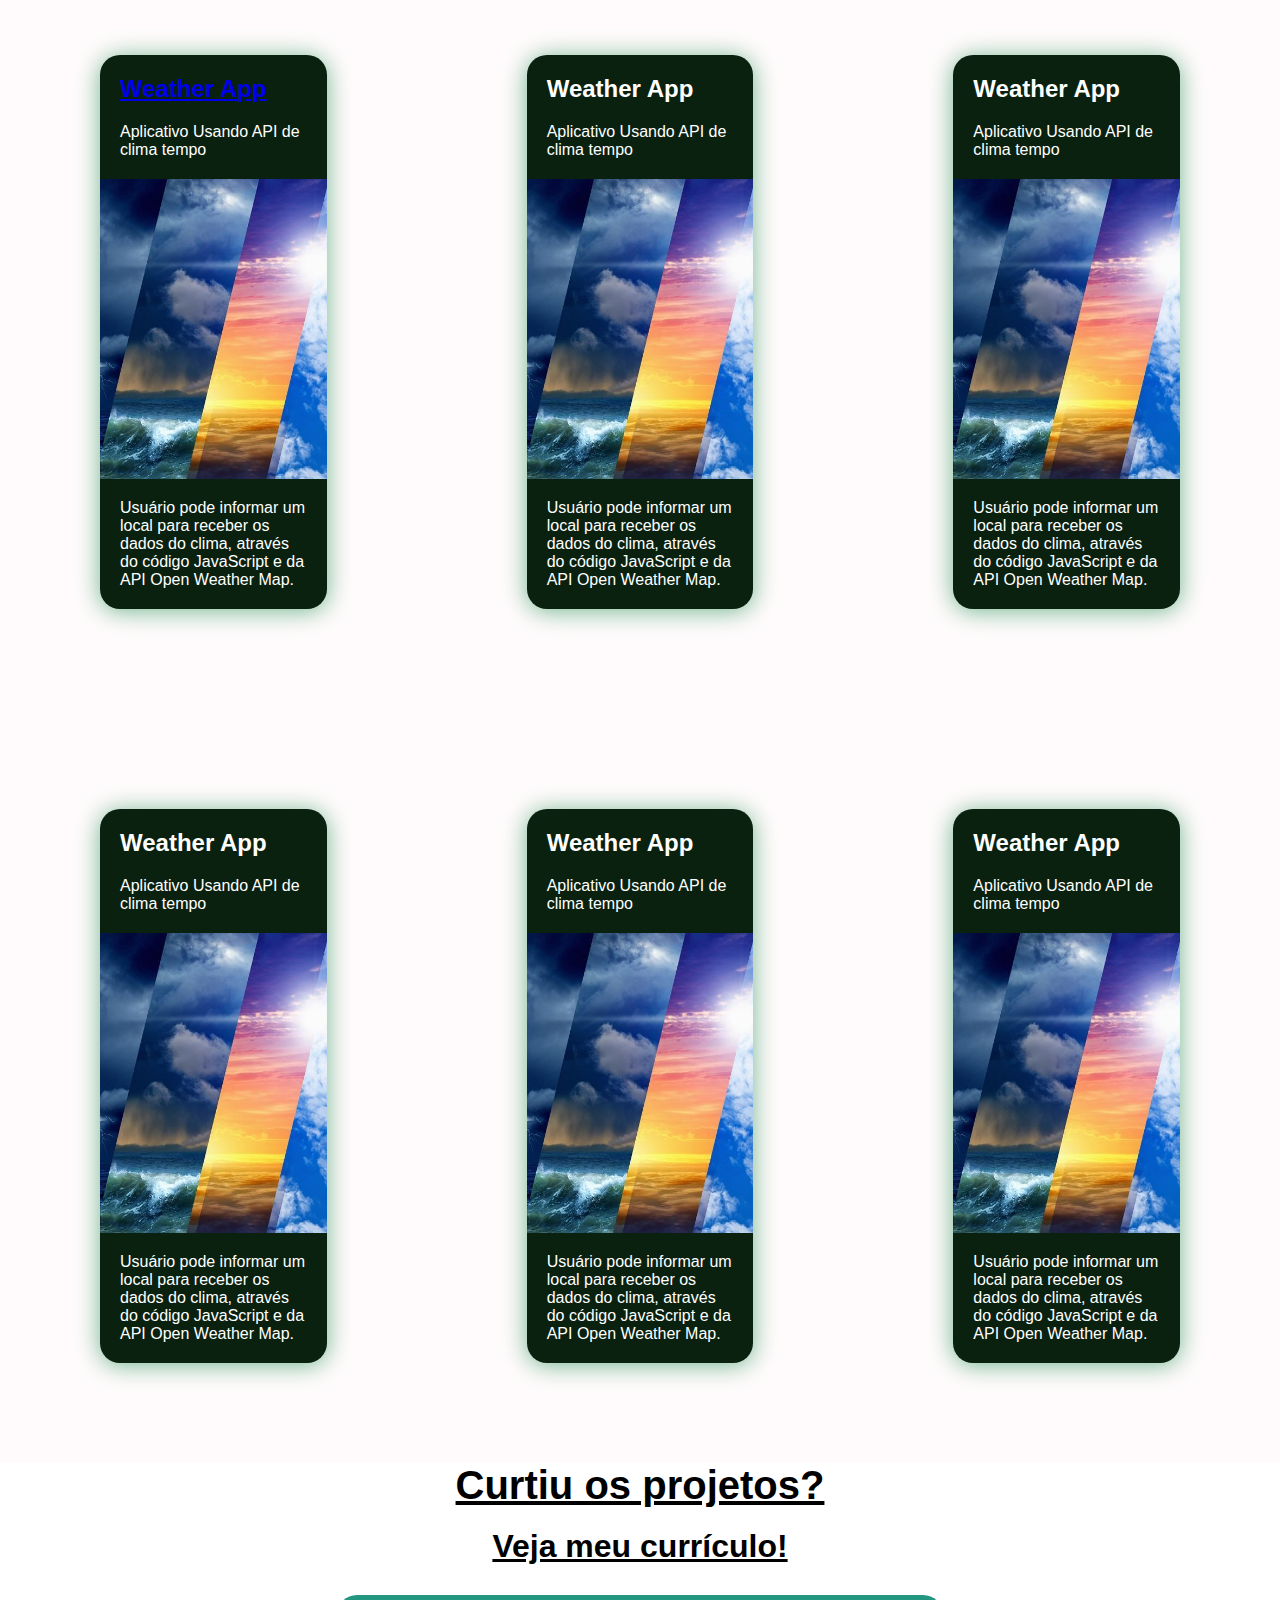
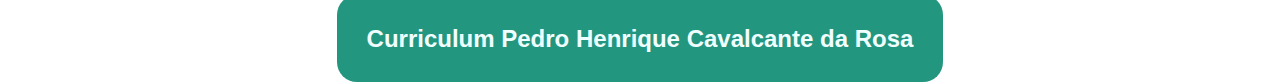
==== commit e943a868: "js beggining" ====
--- a/index.html
+++ b/index.html
@@ -16,9 +16,9 @@
         <li><a href="#about">About</a></li>
         <li><a href="#project">Projects</a></li>
         <li><a href="./curriculo.pdf">Curriculum</a></li>
-        <li><a href="./contact.html">Contact</a></li>
+        <li><a href="./pages/contact.html">Contact</a></li>
       </ul>
-      <button type="button">Message me</button>
+      <button type="button" id="message-button">Message me</button>
     </nav>
     <h2></h2>
     <div class="Profile" >
@@ -49,7 +49,7 @@
     <!--single card-->
     <div class="card" id="project">
       <div class="topCard">
-        <h2 class="title">Weather App</h2>
+        <h2 class="title"><a href="./pages/weatherapp.html">Weather App</a></h2>
         <span class="topText">Aplicativo Usando API de clima tempo</span>
       </div>
         <div class="mediaCard"></div>
@@ -133,6 +133,5 @@
     <a href="./curriculo.pdf" class="linkCurriculo">Curriculum Pedro Henrique Cavalcante da Rosa</a><br>
   </div><br>
 
-
 </body>
 </html>--- a/css/main.css
+++ b/css/main.css
@@ -53,7 +53,7 @@
   transition: .3s;
 }
 
-button{
+message-button{
   border: none;
   background: #159947;
   color: white;
@@ -63,7 +63,7 @@
   transition: .4s;
 }
 
-button:hover{
+message-button:hover{
   transform: scale(1.2);
   cursor: pointer;
 }
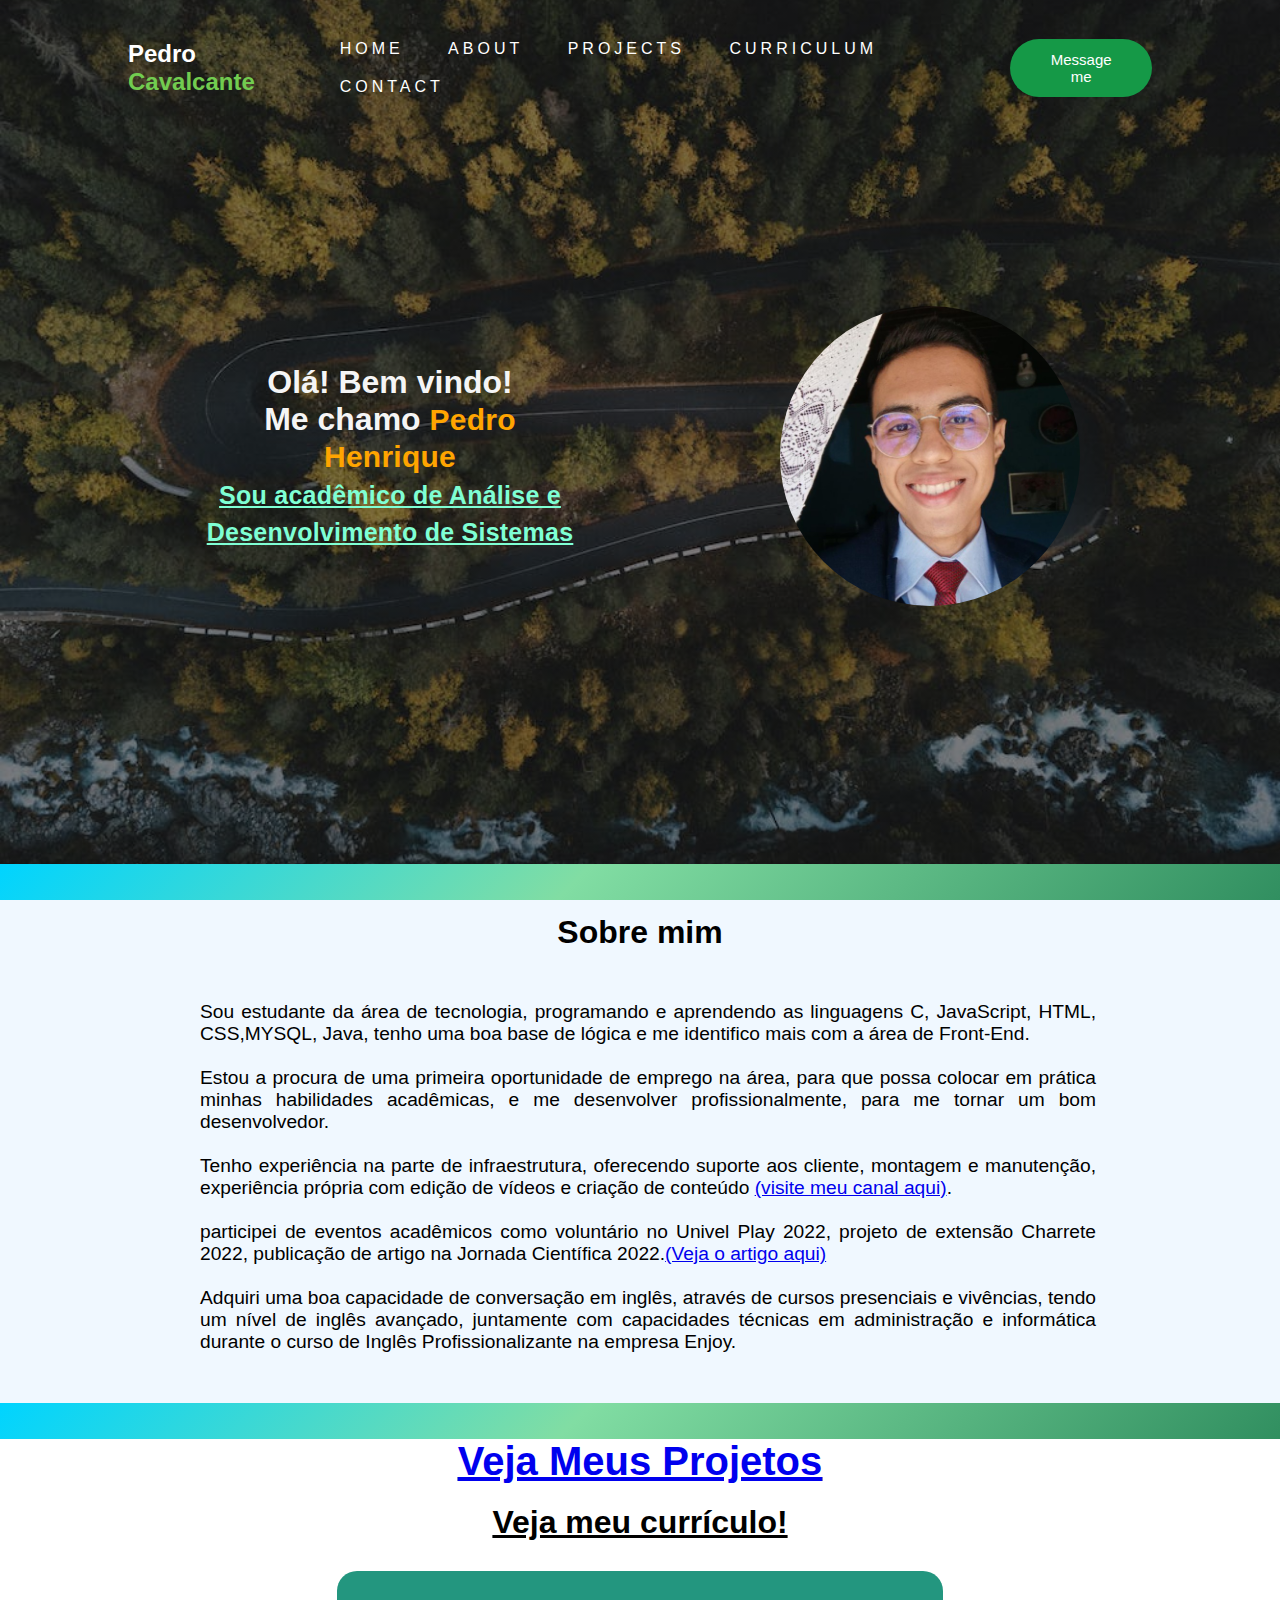
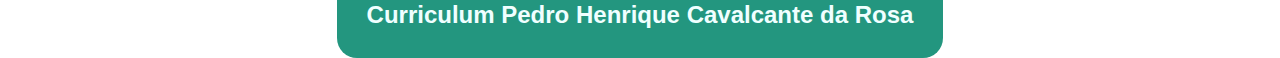
==== commit d8fdf75b: "projects page" ====
--- a/index.html
+++ b/index.html
@@ -5,6 +5,10 @@
   <meta http-equiv="X-UA-Compatible" content="IE=edge">
   <meta name="viewport" content="width=device-width, initial-scale=1.0">
   <link rel="stylesheet" href="css/main.css"/>
+  <link
+      rel="stylesheet"
+      href="/fontawesome-free-5.12.1-web/css/all.min.css"
+    />
   <title>Landing page</title>
 </head>
 <body>
@@ -14,7 +18,7 @@
       <ul>
         <li><a href="#">Home</a></li>
         <li><a href="#about">About</a></li>
-        <li><a href="#project">Projects</a></li>
+        <li><a href="./pages/projects.html">Projects</a></li>
         <li><a href="./curriculo.pdf">Curriculum</a></li>
         <li><a href="./pages/contact.html">Contact</a></li>
       </ul>
@@ -42,96 +46,15 @@
   </div>
   
   <div class="content-divider"></div>
-  <!--start of cards section-->
-  <h1 class="projects-title">Projetos em HTML5, CSS3, e JAVASCRIPT<br><span class="symbol">&#60;/></span></h1>
-  <div class="project">
-    
-    <!--single card-->
-    <div class="card" id="project">
-      <div class="topCard">
-        <h2 class="title"><a href="./pages/weatherapp.html">Weather App</a></h2>
-        <span class="topText">Aplicativo Usando API de clima tempo</span>
-      </div>
-        <div class="mediaCard"></div>
-        <div class="bottomCard">
-          <span class="bottomText">Usuário pode informar um local para receber os dados do clima, através do código JavaScript e da API Open Weather Map.</span>
-        </div>
-      </div>
-    <!--end of single card-->
-    <!--single card-->
-    <div class="card">
-      <div class="topCard">
-        <h2 class="title">Weather App</h2>
-        <span class="topText">Aplicativo Usando API de clima tempo</span>
-      </div>
-        <div class="mediaCard"></div>
-        <div class="bottomCard">
-          <span class="bottomText">Usuário pode informar um local para receber os dados do clima, através do código JavaScript e da API Open Weather Map.</span>
-        </div>
-      </div>
-    <!--end of single card-->
-    <!--single card-->
-    <div class="card">
-      <div class="topCard">
-        <h2 class="title">Weather App</h2>
-        <span class="topText">Aplicativo Usando API de clima tempo</span>
-      </div>
-        <div class="mediaCard"></div>
-        <div class="bottomCard">
-          <p class="bottomText">Usuário pode informar um local para receber os dados do clima, através do código JavaScript e da API Open Weather Map.</p>
-        </div>
-      </div>
-    <!--end of single card-->
-  </div>
-  <!--end of cards section-->
-  <div class="project">
-    <!--single card-->
-    <div class="card">
-      <div class="topCard">
-        <h2 class="title">Weather App</h2>
-        <span class="topText">Aplicativo Usando API de clima tempo</span>
-      </div>
-        <div class="mediaCard"></div>
-        <div class="bottomCard">
-          <span class="bottomText">Usuário pode informar um local para receber os dados do clima, através do código JavaScript e da API Open Weather Map.</span>
-        </div>
-      </div>
-    <!--end of single card-->
-    <!--single card-->
-    <div class="card">
-      <div class="topCard">
-        <h2 class="title">Weather App</h2>
-        <span class="topText">Aplicativo Usando API de clima tempo</span>
-      </div>
-        <div class="mediaCard"></div>
-        <div class="bottomCard">
-          <span class="bottomText">Usuário pode informar um local para receber os dados do clima, através do código JavaScript e da API Open Weather Map.</span>
-        </div>
-      </div>
-    <!--end of single card-->
-    <!--single card-->
-    <div class="card">
-      <div class="topCard">
-        <h2 class="title">Weather App</h2>
-        <span class="topText">Aplicativo Usando API de clima tempo</span>
-      </div>
-        <div class="mediaCard"></div>
-        <div class="bottomCard">
-          <p class="bottomText">Usuário pode informar um local para receber os dados do clima, através do código JavaScript e da API Open Weather Map.</p>
-        </div>
-      </div>
-    <!--end of single card-->
-
-  </div>
-  <!--end of cards section-->
+  
 
   
   
   <div class="curriculum" >
-    <h2>Curtiu os projetos?</h2>
+    <h2><a href="./pages/projects.html">Veja Meus Projetos</a></h2>
+    
     <h3>Veja meu currículo!</h3>
-    <a href="./curriculo.pdf" class="linkCurriculo">Curriculum Pedro Henrique Cavalcante da Rosa</a><br>
-  </div><br>
-
+    <a href="./pages/weatherapp.html" class="linkCurriculo">Curriculum Pedro Henrique Cavalcante da Rosa</a>
+  </div>
 </body>
 </html>--- a/css/main.css
+++ b/css/main.css
@@ -53,7 +53,7 @@
   transition: .3s;
 }
 
-message-button{
+#message-button{
   border: none;
   background: #159947;
   color: white;
@@ -63,7 +63,7 @@
   transition: .4s;
 }
 
-message-button:hover{
+#message-button:hover{
   transform: scale(1.2);
   cursor: pointer;
 }
@@ -131,74 +131,67 @@
 
 /**CARDS ------------------**/
 
-.projects-title{
-  text-align: center;
-  margin-top: 60px;
-}
-
-.symbol{
-  color:#23967F;
-  text-decoration: none;
-  font-size: 3rem;
-}
-
-.project{
-  position: relative;
+.container-cards{
   display: flex;
   justify-content: center;
-  align-items: center;
-  align-content: center;
-  max-width: 100%;
-  height: 70%;
-  background: #FFFBFC;
-  float: left;
-}
-
-.title{
-  padding-bottom: 20px;
+  margin-top: 50px;
+  flex-wrap: wrap;
 }
 
 .card{
-  background: #0A210F;
-  color: white;
-  box-shadow: 0px 2px 25px #71B48D;
-  border-radius: 20px;
-  width: 33%;
-  height: fit-content;
-  margin: 100px;
+  background: white;
+  width: 220px;
+  margin: 10px;
+  border-radius: 15px;
+}
+
+.image{
+  background:#72CC50;
+  height: 150px;
+  margin-bottom: 50px;
+  background-size: cover;
+  border-radius: 15px 15px 0 0;
+}
+
+.card-1{
+  background-image: url(../img/weatherbg.jpg);
+}
+
+.card h2{
+  padding: 10px;
+}
+
+.card p{
+  padding: 10px;
+}
+
+.card a{
+  background-color: black;
+  color: white;
+  display: block;
+  text-align: center;
+  margin: 20px 50px;
+  text-decoration: none;
 }
 
 .card:hover{
-  transform: scale(1.01);
-  transition: 1s;
-}
-
-.mediaCard{
-  background: url(../img/weatherbg.jpg) center/cover;
-  height: 300px;
-  width: 100%;
-}
-
-.topCard{
-  padding: 20px;
-}
-
-.bottomCard{
-  padding: 20px;
+  background-color: rgb(62, 62, 62);
+  color: white;
+  cursor: pointer;
+  transform: scale(1.03);
+  transition: all 1s ease;
 }
 
 /**Curriculum -----------------**/
 
 .curriculum{
   position: relative;
-  height: 40vh;
+  height: fit-content;
   width: 100%;
   text-align: center;
-  margin-top: 100px;
 }
 
 .curriculum h2{
-  padding-top: 20rem;
   font-size: 2.5rem;
   text-decoration:underline;
   padding-bottom: 20px;
@@ -220,6 +213,5 @@
   font-size: 1.5rem;
   padding-bottom: 30px;
   text-decoration: none;
-  margin-top: 100px;
-}
-
+}
+
--- a/fontawesome-free-5.12.1-web/css/all.min.css
+++ b/fontawesome-free-5.12.1-web/css/all.min.css
@@ -0,0 +1,5 @@
+/*!
+ * Font Awesome Free 5.12.1 by @fontawesome - https://fontawesome.com
+ * License - https://fontawesome.com/license/free (Icons: CC BY 4.0, Fonts: SIL OFL 1.1, Code: MIT License)
+ */
+.fa,.fab,.fad,.fal,.far,.fas{-moz-osx-font-smoothing:grayscale;-webkit-font-smoothing:antialiased;display:inline-block;font-style:normal;font-variant:normal;text-rendering:auto;line-height:1}.fa-lg{font-size:1.33333em;line-height:.75em;vertical-align:-.0667em}.fa-xs{font-size:.75em}.fa-sm{font-size:.875em}.fa-1x{font-size:1em}.fa-2x{font-size:2em}.fa-3x{font-size:3em}.fa-4x{font-size:4em}.fa-5x{font-size:5em}.fa-6x{font-size:6em}.fa-7x{font-size:7em}.fa-8x{font-size:8em}.fa-9x{font-size:9em}.fa-10x{font-size:10em}.fa-fw{text-align:center;width:1.25em}.fa-ul{list-style-type:none;margin-left:2.5em;padding-left:0}.fa-ul>li{position:relative}.fa-li{left:-2em;position:absolute;text-align:center;width:2em;line-height:inherit}.fa-border{border:.08em solid #eee;border-radius:.1em;padding:.2em .25em .15em}.fa-pull-left{float:left}.fa-pull-right{float:right}.fa.fa-pull-left,.fab.fa-pull-left,.fal.fa-pull-left,.far.fa-pull-left,.fas.fa-pull-left{margin-right:.3em}.fa.fa-pull-right,.fab.fa-pull-right,.fal.fa-pull-right,.far.fa-pull-right,.fas.fa-pull-right{margin-left:.3em}.fa-spin{-webkit-animation:fa-spin 2s linear infinite;animation:fa-spin 2s linear infinite}.fa-pulse{-webkit-animation:fa-spin 1s steps(8) infinite;animation:fa-spin 1s steps(8) infinite}@-webkit-keyframes fa-spin{0%{-webkit-transform:rotate(0deg);transform:rotate(0deg)}to{-webkit-transform:rotate(1turn);transform:rotate(1turn)}}@keyframes fa-spin{0%{-webkit-transform:rotate(0deg);transform:rotate(0deg)}to{-webkit-transform:rotate(1turn);transform:rotate(1turn)}}.fa-rotate-90{-ms-filter:"progid:DXImageTransform.Microsoft.BasicImage(rotation=1)";-webkit-transform:rotate(90deg);transform:rotate(90deg)}.fa-rotate-180{-ms-filter:"progid:DXImageTransform.Microsoft.BasicImage(rotation=2)";-webkit-transform:rotate(180deg);transform:rotate(180deg)}.fa-rotate-270{-ms-filter:"progid:DXImageTransform.Microsoft.BasicImage(rotation=3)";-webkit-transform:rotate(270deg);transform:rotate(270deg)}.fa-flip-horizontal{-ms-filter:"progid:DXImageTransform.Microsoft.BasicImage(rotation=0, mirror=1)";-webkit-transform:scaleX(-1);transform:scaleX(-1)}.fa-flip-vertical{-webkit-transform:scaleY(-1);transform:scaleY(-1)}.fa-flip-both,.fa-flip-horizontal.fa-flip-vertical,.fa-flip-vertical{-ms-filter:"progid:DXImageTransform.Microsoft.BasicImage(rotation=2, mirror=1)"}.fa-flip-both,.fa-flip-horizontal.fa-flip-vertical{-webkit-transform:scale(-1);transform:scale(-1)}:root .fa-flip-both,:root .fa-flip-horizontal,:root .fa-flip-vertical,:root .fa-rotate-90,:root .fa-rotate-180,:root .fa-rotate-270{-webkit-filter:none;filter:none}.fa-stack{display:inline-block;height:2em;line-height:2em;position:relative;vertical-align:middle;width:2.5em}.fa-stack-1x,.fa-stack-2x{left:0;position:absolute;text-align:center;width:100%}.fa-stack-1x{line-height:inherit}.fa-stack-2x{font-size:2em}.fa-inverse{color:#fff}.fa-500px:before{content:"\f26e"}.fa-accessible-icon:before{content:"\f368"}.fa-accusoft:before{content:"\f369"}.fa-acquisitions-incorporated:before{content:"\f6af"}.fa-ad:before{content:"\f641"}.fa-address-book:before{content:"\f2b9"}.fa-address-card:before{content:"\f2bb"}.fa-adjust:before{content:"\f042"}.fa-adn:before{content:"\f170"}.fa-adobe:before{content:"\f778"}.fa-adversal:before{content:"\f36a"}.fa-affiliatetheme:before{content:"\f36b"}.fa-air-freshener:before{content:"\f5d0"}.fa-airbnb:before{content:"\f834"}.fa-algolia:before{content:"\f36c"}.fa-align-center:before{content:"\f037"}.fa-align-justify:before{content:"\f039"}.fa-align-left:before{content:"\f036"}.fa-align-right:before{content:"\f038"}.fa-alipay:before{content:"\f642"}.fa-allergies:before{content:"\f461"}.fa-amazon:before{content:"\f270"}.fa-amazon-pay:before{content:"\f42c"}.fa-ambulance:before{content:"\f0f9"}.fa-american-sign-language-interpreting:before{content:"\f2a3"}.fa-amilia:before{content:"\f36d"}.fa-anchor:before{content:"\f13d"}.fa-android:before{content:"\f17b"}.fa-angellist:before{content:"\f209"}.fa-angle-double-down:before{content:"\f103"}.fa-angle-double-left:before{content:"\f100"}.fa-angle-double-right:before{content:"\f101"}.fa-angle-double-up:before{content:"\f102"}.fa-angle-down:before{content:"\f107"}.fa-angle-left:before{content:"\f104"}.fa-angle-right:before{content:"\f105"}.fa-angle-up:before{content:"\f106"}.fa-angry:before{content:"\f556"}.fa-angrycreative:before{content:"\f36e"}.fa-angular:before{content:"\f420"}.fa-ankh:before{content:"\f644"}.fa-app-store:before{content:"\f36f"}.fa-app-store-ios:before{content:"\f370"}.fa-apper:before{content:"\f371"}.fa-apple:before{content:"\f179"}.fa-apple-alt:before{content:"\f5d1"}.fa-apple-pay:before{content:"\f415"}.fa-archive:before{content:"\f187"}.fa-archway:before{content:"\f557"}.fa-arrow-alt-circle-down:before{content:"\f358"}.fa-arrow-alt-circle-left:before{content:"\f359"}.fa-arrow-alt-circle-right:before{content:"\f35a"}.fa-arrow-alt-circle-up:before{content:"\f35b"}.fa-arrow-circle-down:before{content:"\f0ab"}.fa-arrow-circle-left:before{content:"\f0a8"}.fa-arrow-circle-right:before{content:"\f0a9"}.fa-arrow-circle-up:before{content:"\f0aa"}.fa-arrow-down:before{content:"\f063"}.fa-arrow-left:before{content:"\f060"}.fa-arrow-right:before{content:"\f061"}.fa-arrow-up:before{content:"\f062"}.fa-arrows-alt:before{content:"\f0b2"}.fa-arrows-alt-h:before{content:"\f337"}.fa-arrows-alt-v:before{content:"\f338"}.fa-artstation:before{content:"\f77a"}.fa-assistive-listening-systems:before{content:"\f2a2"}.fa-asterisk:before{content:"\f069"}.fa-asymmetrik:before{content:"\f372"}.fa-at:before{content:"\f1fa"}.fa-atlas:before{content:"\f558"}.fa-atlassian:before{content:"\f77b"}.fa-atom:before{content:"\f5d2"}.fa-audible:before{content:"\f373"}.fa-audio-description:before{content:"\f29e"}.fa-autoprefixer:before{content:"\f41c"}.fa-avianex:before{content:"\f374"}.fa-aviato:before{content:"\f421"}.fa-award:before{content:"\f559"}.fa-aws:before{content:"\f375"}.fa-baby:before{content:"\f77c"}.fa-baby-carriage:before{content:"\f77d"}.fa-backspace:before{content:"\f55a"}.fa-backward:before{content:"\f04a"}.fa-bacon:before{content:"\f7e5"}.fa-bahai:before{content:"\f666"}.fa-balance-scale:before{content:"\f24e"}.fa-balance-scale-left:before{content:"\f515"}.fa-balance-scale-right:before{content:"\f516"}.fa-ban:before{content:"\f05e"}.fa-band-aid:before{content:"\f462"}.fa-bandcamp:before{content:"\f2d5"}.fa-barcode:before{content:"\f02a"}.fa-bars:before{content:"\f0c9"}.fa-baseball-ball:before{content:"\f433"}.fa-basketball-ball:before{content:"\f434"}.fa-bath:before{content:"\f2cd"}.fa-battery-empty:before{content:"\f244"}.fa-battery-full:before{content:"\f240"}.fa-battery-half:before{content:"\f242"}.fa-battery-quarter:before{content:"\f243"}.fa-battery-three-quarters:before{content:"\f241"}.fa-battle-net:before{content:"\f835"}.fa-bed:before{content:"\f236"}.fa-beer:before{content:"\f0fc"}.fa-behance:before{content:"\f1b4"}.fa-behance-square:before{content:"\f1b5"}.fa-bell:before{content:"\f0f3"}.fa-bell-slash:before{content:"\f1f6"}.fa-bezier-curve:before{content:"\f55b"}.fa-bible:before{content:"\f647"}.fa-bicycle:before{content:"\f206"}.fa-biking:before{content:"\f84a"}.fa-bimobject:before{content:"\f378"}.fa-binoculars:before{content:"\f1e5"}.fa-biohazard:before{content:"\f780"}.fa-birthday-cake:before{content:"\f1fd"}.fa-bitbucket:before{content:"\f171"}.fa-bitcoin:before{content:"\f379"}.fa-bity:before{content:"\f37a"}.fa-black-tie:before{content:"\f27e"}.fa-blackberry:before{content:"\f37b"}.fa-blender:before{content:"\f517"}.fa-blender-phone:before{content:"\f6b6"}.fa-blind:before{content:"\f29d"}.fa-blog:before{content:"\f781"}.fa-blogger:before{content:"\f37c"}.fa-blogger-b:before{content:"\f37d"}.fa-bluetooth:before{content:"\f293"}.fa-bluetooth-b:before{content:"\f294"}.fa-bold:before{content:"\f032"}.fa-bolt:before{content:"\f0e7"}.fa-bomb:before{content:"\f1e2"}.fa-bone:before{content:"\f5d7"}.fa-bong:before{content:"\f55c"}.fa-book:before{content:"\f02d"}.fa-book-dead:before{content:"\f6b7"}.fa-book-medical:before{content:"\f7e6"}.fa-book-open:before{content:"\f518"}.fa-book-reader:before{content:"\f5da"}.fa-bookmark:before{content:"\f02e"}.fa-bootstrap:before{content:"\f836"}.fa-border-all:before{content:"\f84c"}.fa-border-none:before{content:"\f850"}.fa-border-style:before{content:"\f853"}.fa-bowling-ball:before{content:"\f436"}.fa-box:before{content:"\f466"}.fa-box-open:before{content:"\f49e"}.fa-boxes:before{content:"\f468"}.fa-braille:before{content:"\f2a1"}.fa-brain:before{content:"\f5dc"}.fa-bread-slice:before{content:"\f7ec"}.fa-briefcase:before{content:"\f0b1"}.fa-briefcase-medical:before{content:"\f469"}.fa-broadcast-tower:before{content:"\f519"}.fa-broom:before{content:"\f51a"}.fa-brush:before{content:"\f55d"}.fa-btc:before{content:"\f15a"}.fa-buffer:before{content:"\f837"}.fa-bug:before{content:"\f188"}.fa-building:before{content:"\f1ad"}.fa-bullhorn:before{content:"\f0a1"}.fa-bullseye:before{content:"\f140"}.fa-burn:before{content:"\f46a"}.fa-buromobelexperte:before{content:"\f37f"}.fa-bus:before{content:"\f207"}.fa-bus-alt:before{content:"\f55e"}.fa-business-time:before{content:"\f64a"}.fa-buy-n-large:before{content:"\f8a6"}.fa-buysellads:before{content:"\f20d"}.fa-calculator:before{content:"\f1ec"}.fa-calendar:before{content:"\f133"}.fa-calendar-alt:before{content:"\f073"}.fa-calendar-check:before{content:"\f274"}.fa-calendar-day:before{content:"\f783"}.fa-calendar-minus:before{content:"\f272"}.fa-calendar-plus:before{content:"\f271"}.fa-calendar-times:before{content:"\f273"}.fa-calendar-week:before{content:"\f784"}.fa-camera:before{content:"\f030"}.fa-camera-retro:before{content:"\f083"}.fa-campground:before{content:"\f6bb"}.fa-canadian-maple-leaf:before{content:"\f785"}.fa-candy-cane:before{content:"\f786"}.fa-cannabis:before{content:"\f55f"}.fa-capsules:before{content:"\f46b"}.fa-car:before{content:"\f1b9"}.fa-car-alt:before{content:"\f5de"}.fa-car-battery:before{content:"\f5df"}.fa-car-crash:before{content:"\f5e1"}.fa-car-side:before{content:"\f5e4"}.fa-caravan:before{content:"\f8ff"}.fa-caret-down:before{content:"\f0d7"}.fa-caret-left:before{content:"\f0d9"}.fa-caret-right:before{content:"\f0da"}.fa-caret-square-down:before{content:"\f150"}.fa-caret-square-left:before{content:"\f191"}.fa-caret-square-right:before{content:"\f152"}.fa-caret-square-up:before{content:"\f151"}.fa-caret-up:before{content:"\f0d8"}.fa-carrot:before{content:"\f787"}.fa-cart-arrow-down:before{content:"\f218"}.fa-cart-plus:before{content:"\f217"}.fa-cash-register:before{content:"\f788"}.fa-cat:before{content:"\f6be"}.fa-cc-amazon-pay:before{content:"\f42d"}.fa-cc-amex:before{content:"\f1f3"}.fa-cc-apple-pay:before{content:"\f416"}.fa-cc-diners-club:before{content:"\f24c"}.fa-cc-discover:before{content:"\f1f2"}.fa-cc-jcb:before{content:"\f24b"}.fa-cc-mastercard:before{content:"\f1f1"}.fa-cc-paypal:before{content:"\f1f4"}.fa-cc-stripe:before{content:"\f1f5"}.fa-cc-visa:before{content:"\f1f0"}.fa-centercode:before{content:"\f380"}.fa-centos:before{content:"\f789"}.fa-certificate:before{content:"\f0a3"}.fa-chair:before{content:"\f6c0"}.fa-chalkboard:before{content:"\f51b"}.fa-chalkboard-teacher:before{content:"\f51c"}.fa-charging-station:before{content:"\f5e7"}.fa-chart-area:before{content:"\f1fe"}.fa-chart-bar:before{content:"\f080"}.fa-chart-line:before{content:"\f201"}.fa-chart-pie:before{content:"\f200"}.fa-check:before{content:"\f00c"}.fa-check-circle:before{content:"\f058"}.fa-check-double:before{content:"\f560"}.fa-check-square:before{content:"\f14a"}.fa-cheese:before{content:"\f7ef"}.fa-chess:before{content:"\f439"}.fa-chess-bishop:before{content:"\f43a"}.fa-chess-board:before{content:"\f43c"}.fa-chess-king:before{content:"\f43f"}.fa-chess-knight:before{content:"\f441"}.fa-chess-pawn:before{content:"\f443"}.fa-chess-queen:before{content:"\f445"}.fa-chess-rook:before{content:"\f447"}.fa-chevron-circle-down:before{content:"\f13a"}.fa-chevron-circle-left:before{content:"\f137"}.fa-chevron-circle-right:before{content:"\f138"}.fa-chevron-circle-up:before{content:"\f139"}.fa-chevron-down:before{content:"\f078"}.fa-chevron-left:before{content:"\f053"}.fa-chevron-right:before{content:"\f054"}.fa-chevron-up:before{content:"\f077"}.fa-child:before{content:"\f1ae"}.fa-chrome:before{content:"\f268"}.fa-chromecast:before{content:"\f838"}.fa-church:before{content:"\f51d"}.fa-circle:before{content:"\f111"}.fa-circle-notch:before{content:"\f1ce"}.fa-city:before{content:"\f64f"}.fa-clinic-medical:before{content:"\f7f2"}.fa-clipboard:before{content:"\f328"}.fa-clipboard-check:before{content:"\f46c"}.fa-clipboard-list:before{content:"\f46d"}.fa-clock:before{content:"\f017"}.fa-clone:before{content:"\f24d"}.fa-closed-captioning:before{content:"\f20a"}.fa-cloud:before{content:"\f0c2"}.fa-cloud-download-alt:before{content:"\f381"}.fa-cloud-meatball:before{content:"\f73b"}.fa-cloud-moon:before{content:"\f6c3"}.fa-cloud-moon-rain:before{content:"\f73c"}.fa-cloud-rain:before{content:"\f73d"}.fa-cloud-showers-heavy:before{content:"\f740"}.fa-cloud-sun:before{content:"\f6c4"}.fa-cloud-sun-rain:before{content:"\f743"}.fa-cloud-upload-alt:before{content:"\f382"}.fa-cloudscale:before{content:"\f383"}.fa-cloudsmith:before{content:"\f384"}.fa-cloudversify:before{content:"\f385"}.fa-cocktail:before{content:"\f561"}.fa-code:before{content:"\f121"}.fa-code-branch:before{content:"\f126"}.fa-codepen:before{content:"\f1cb"}.fa-codiepie:before{content:"\f284"}.fa-coffee:before{content:"\f0f4"}.fa-cog:before{content:"\f013"}.fa-cogs:before{content:"\f085"}.fa-coins:before{content:"\f51e"}.fa-columns:before{content:"\f0db"}.fa-comment:before{content:"\f075"}.fa-comment-alt:before{content:"\f27a"}.fa-comment-dollar:before{content:"\f651"}.fa-comment-dots:before{content:"\f4ad"}.fa-comment-medical:before{content:"\f7f5"}.fa-comment-slash:before{content:"\f4b3"}.fa-comments:before{content:"\f086"}.fa-comments-dollar:before{content:"\f653"}.fa-compact-disc:before{content:"\f51f"}.fa-compass:before{content:"\f14e"}.fa-compress:before{content:"\f066"}.fa-compress-alt:before{content:"\f422"}.fa-compress-arrows-alt:before{content:"\f78c"}.fa-concierge-bell:before{content:"\f562"}.fa-confluence:before{content:"\f78d"}.fa-connectdevelop:before{content:"\f20e"}.fa-contao:before{content:"\f26d"}.fa-cookie:before{content:"\f563"}.fa-cookie-bite:before{content:"\f564"}.fa-copy:before{content:"\f0c5"}.fa-copyright:before{content:"\f1f9"}.fa-cotton-bureau:before{content:"\f89e"}.fa-couch:before{content:"\f4b8"}.fa-cpanel:before{content:"\f388"}.fa-creative-commons:before{content:"\f25e"}.fa-creative-commons-by:before{content:"\f4e7"}.fa-creative-commons-nc:before{content:"\f4e8"}.fa-creative-commons-nc-eu:before{content:"\f4e9"}.fa-creative-commons-nc-jp:before{content:"\f4ea"}.fa-creative-commons-nd:before{content:"\f4eb"}.fa-creative-commons-pd:before{content:"\f4ec"}.fa-creative-commons-pd-alt:before{content:"\f4ed"}.fa-creative-commons-remix:before{content:"\f4ee"}.fa-creative-commons-sa:before{content:"\f4ef"}.fa-creative-commons-sampling:before{content:"\f4f0"}.fa-creative-commons-sampling-plus:before{content:"\f4f1"}.fa-creative-commons-share:before{content:"\f4f2"}.fa-creative-commons-zero:before{content:"\f4f3"}.fa-credit-card:before{content:"\f09d"}.fa-critical-role:before{content:"\f6c9"}.fa-crop:before{content:"\f125"}.fa-crop-alt:before{content:"\f565"}.fa-cross:before{content:"\f654"}.fa-crosshairs:before{content:"\f05b"}.fa-crow:before{content:"\f520"}.fa-crown:before{content:"\f521"}.fa-crutch:before{content:"\f7f7"}.fa-css3:before{content:"\f13c"}.fa-css3-alt:before{content:"\f38b"}.fa-cube:before{content:"\f1b2"}.fa-cubes:before{content:"\f1b3"}.fa-cut:before{content:"\f0c4"}.fa-cuttlefish:before{content:"\f38c"}.fa-d-and-d:before{content:"\f38d"}.fa-d-and-d-beyond:before{content:"\f6ca"}.fa-dailymotion:before{content:"\f952"}.fa-dashcube:before{content:"\f210"}.fa-database:before{content:"\f1c0"}.fa-deaf:before{content:"\f2a4"}.fa-delicious:before{content:"\f1a5"}.fa-democrat:before{content:"\f747"}.fa-deploydog:before{content:"\f38e"}.fa-deskpro:before{content:"\f38f"}.fa-desktop:before{content:"\f108"}.fa-dev:before{content:"\f6cc"}.fa-deviantart:before{content:"\f1bd"}.fa-dharmachakra:before{content:"\f655"}.fa-dhl:before{content:"\f790"}.fa-diagnoses:before{content:"\f470"}.fa-diaspora:before{content:"\f791"}.fa-dice:before{content:"\f522"}.fa-dice-d20:before{content:"\f6cf"}.fa-dice-d6:before{content:"\f6d1"}.fa-dice-five:before{content:"\f523"}.fa-dice-four:before{content:"\f524"}.fa-dice-one:before{content:"\f525"}.fa-dice-six:before{content:"\f526"}.fa-dice-three:before{content:"\f527"}.fa-dice-two:before{content:"\f528"}.fa-digg:before{content:"\f1a6"}.fa-digital-ocean:before{content:"\f391"}.fa-digital-tachograph:before{content:"\f566"}.fa-directions:before{content:"\f5eb"}.fa-discord:before{content:"\f392"}.fa-discourse:before{content:"\f393"}.fa-divide:before{content:"\f529"}.fa-dizzy:before{content:"\f567"}.fa-dna:before{content:"\f471"}.fa-dochub:before{content:"\f394"}.fa-docker:before{content:"\f395"}.fa-dog:before{content:"\f6d3"}.fa-dollar-sign:before{content:"\f155"}.fa-dolly:before{content:"\f472"}.fa-dolly-flatbed:before{content:"\f474"}.fa-donate:before{content:"\f4b9"}.fa-door-closed:before{content:"\f52a"}.fa-door-open:before{content:"\f52b"}.fa-dot-circle:before{content:"\f192"}.fa-dove:before{content:"\f4ba"}.fa-download:before{content:"\f019"}.fa-draft2digital:before{content:"\f396"}.fa-drafting-compass:before{content:"\f568"}.fa-dragon:before{content:"\f6d5"}.fa-draw-polygon:before{content:"\f5ee"}.fa-dribbble:before{content:"\f17d"}.fa-dribbble-square:before{content:"\f397"}.fa-dropbox:before{content:"\f16b"}.fa-drum:before{content:"\f569"}.fa-drum-steelpan:before{content:"\f56a"}.fa-drumstick-bite:before{content:"\f6d7"}.fa-drupal:before{content:"\f1a9"}.fa-dumbbell:before{content:"\f44b"}.fa-dumpster:before{content:"\f793"}.fa-dumpster-fire:before{content:"\f794"}.fa-dungeon:before{content:"\f6d9"}.fa-dyalog:before{content:"\f399"}.fa-earlybirds:before{content:"\f39a"}.fa-ebay:before{content:"\f4f4"}.fa-edge:before{content:"\f282"}.fa-edit:before{content:"\f044"}.fa-egg:before{content:"\f7fb"}.fa-eject:before{content:"\f052"}.fa-elementor:before{content:"\f430"}.fa-ellipsis-h:before{content:"\f141"}.fa-ellipsis-v:before{content:"\f142"}.fa-ello:before{content:"\f5f1"}.fa-ember:before{content:"\f423"}.fa-empire:before{content:"\f1d1"}.fa-envelope:before{content:"\f0e0"}.fa-envelope-open:before{content:"\f2b6"}.fa-envelope-open-text:before{content:"\f658"}.fa-envelope-square:before{content:"\f199"}.fa-envira:before{content:"\f299"}.fa-equals:before{content:"\f52c"}.fa-eraser:before{content:"\f12d"}.fa-erlang:before{content:"\f39d"}.fa-ethereum:before{content:"\f42e"}.fa-ethernet:before{content:"\f796"}.fa-etsy:before{content:"\f2d7"}.fa-euro-sign:before{content:"\f153"}.fa-evernote:before{content:"\f839"}.fa-exchange-alt:before{content:"\f362"}.fa-exclamation:before{content:"\f12a"}.fa-exclamation-circle:before{content:"\f06a"}.fa-exclamation-triangle:before{content:"\f071"}.fa-expand:before{content:"\f065"}.fa-expand-alt:before{content:"\f424"}.fa-expand-arrows-alt:before{content:"\f31e"}.fa-expeditedssl:before{content:"\f23e"}.fa-external-link-alt:before{content:"\f35d"}.fa-external-link-square-alt:before{content:"\f360"}.fa-eye:before{content:"\f06e"}.fa-eye-dropper:before{content:"\f1fb"}.fa-eye-slash:before{content:"\f070"}.fa-facebook:before{content:"\f09a"}.fa-facebook-f:before{content:"\f39e"}.fa-facebook-messenger:before{content:"\f39f"}.fa-facebook-square:before{content:"\f082"}.fa-fan:before{content:"\f863"}.fa-fantasy-flight-games:before{content:"\f6dc"}.fa-fast-backward:before{content:"\f049"}.fa-fast-forward:before{content:"\f050"}.fa-fax:before{content:"\f1ac"}.fa-feather:before{content:"\f52d"}.fa-feather-alt:before{content:"\f56b"}.fa-fedex:before{content:"\f797"}.fa-fedora:before{content:"\f798"}.fa-female:before{content:"\f182"}.fa-fighter-jet:before{content:"\f0fb"}.fa-figma:before{content:"\f799"}.fa-file:before{content:"\f15b"}.fa-file-alt:before{content:"\f15c"}.fa-file-archive:before{content:"\f1c6"}.fa-file-audio:before{content:"\f1c7"}.fa-file-code:before{content:"\f1c9"}.fa-file-contract:before{content:"\f56c"}.fa-file-csv:before{content:"\f6dd"}.fa-file-download:before{content:"\f56d"}.fa-file-excel:before{content:"\f1c3"}.fa-file-export:before{content:"\f56e"}.fa-file-image:before{content:"\f1c5"}.fa-file-import:before{content:"\f56f"}.fa-file-invoice:before{content:"\f570"}.fa-file-invoice-dollar:before{content:"\f571"}.fa-file-medical:before{content:"\f477"}.fa-file-medical-alt:before{content:"\f478"}.fa-file-pdf:before{content:"\f1c1"}.fa-file-powerpoint:before{content:"\f1c4"}.fa-file-prescription:before{content:"\f572"}.fa-file-signature:before{content:"\f573"}.fa-file-upload:before{content:"\f574"}.fa-file-video:before{content:"\f1c8"}.fa-file-word:before{content:"\f1c2"}.fa-fill:before{content:"\f575"}.fa-fill-drip:before{content:"\f576"}.fa-film:before{content:"\f008"}.fa-filter:before{content:"\f0b0"}.fa-fingerprint:before{content:"\f577"}.fa-fire:before{content:"\f06d"}.fa-fire-alt:before{content:"\f7e4"}.fa-fire-extinguisher:before{content:"\f134"}.fa-firefox:before{content:"\f269"}.fa-firefox-browser:before{content:"\f907"}.fa-first-aid:before{content:"\f479"}.fa-first-order:before{content:"\f2b0"}.fa-first-order-alt:before{content:"\f50a"}.fa-firstdraft:before{content:"\f3a1"}.fa-fish:before{content:"\f578"}.fa-fist-raised:before{content:"\f6de"}.fa-flag:before{content:"\f024"}.fa-flag-checkered:before{content:"\f11e"}.fa-flag-usa:before{content:"\f74d"}.fa-flask:before{content:"\f0c3"}.fa-flickr:before{content:"\f16e"}.fa-flipboard:before{content:"\f44d"}.fa-flushed:before{content:"\f579"}.fa-fly:before{content:"\f417"}.fa-folder:before{content:"\f07b"}.fa-folder-minus:before{content:"\f65d"}.fa-folder-open:before{content:"\f07c"}.fa-folder-plus:before{content:"\f65e"}.fa-font:before{content:"\f031"}.fa-font-awesome:before{content:"\f2b4"}.fa-font-awesome-alt:before{content:"\f35c"}.fa-font-awesome-flag:before{content:"\f425"}.fa-font-awesome-logo-full:before{content:"\f4e6"}.fa-fonticons:before{content:"\f280"}.fa-fonticons-fi:before{content:"\f3a2"}.fa-football-ball:before{content:"\f44e"}.fa-fort-awesome:before{content:"\f286"}.fa-fort-awesome-alt:before{content:"\f3a3"}.fa-forumbee:before{content:"\f211"}.fa-forward:before{content:"\f04e"}.fa-foursquare:before{content:"\f180"}.fa-free-code-camp:before{content:"\f2c5"}.fa-freebsd:before{content:"\f3a4"}.fa-frog:before{content:"\f52e"}.fa-frown:before{content:"\f119"}.fa-frown-open:before{content:"\f57a"}.fa-fulcrum:before{content:"\f50b"}.fa-funnel-dollar:before{content:"\f662"}.fa-futbol:before{content:"\f1e3"}.fa-galactic-republic:before{content:"\f50c"}.fa-galactic-senate:before{content:"\f50d"}.fa-gamepad:before{content:"\f11b"}.fa-gas-pump:before{content:"\f52f"}.fa-gavel:before{content:"\f0e3"}.fa-gem:before{content:"\f3a5"}.fa-genderless:before{content:"\f22d"}.fa-get-pocket:before{content:"\f265"}.fa-gg:before{content:"\f260"}.fa-gg-circle:before{content:"\f261"}.fa-ghost:before{content:"\f6e2"}.fa-gift:before{content:"\f06b"}.fa-gifts:before{content:"\f79c"}.fa-git:before{content:"\f1d3"}.fa-git-alt:before{content:"\f841"}.fa-git-square:before{content:"\f1d2"}.fa-github:before{content:"\f09b"}.fa-github-alt:before{content:"\f113"}.fa-github-square:before{content:"\f092"}.fa-gitkraken:before{content:"\f3a6"}.fa-gitlab:before{content:"\f296"}.fa-gitter:before{content:"\f426"}.fa-glass-cheers:before{content:"\f79f"}.fa-glass-martini:before{content:"\f000"}.fa-glass-martini-alt:before{content:"\f57b"}.fa-glass-whiskey:before{content:"\f7a0"}.fa-glasses:before{content:"\f530"}.fa-glide:before{content:"\f2a5"}.fa-glide-g:before{content:"\f2a6"}.fa-globe:before{content:"\f0ac"}.fa-globe-africa:before{content:"\f57c"}.fa-globe-americas:before{content:"\f57d"}.fa-globe-asia:before{content:"\f57e"}.fa-globe-europe:before{content:"\f7a2"}.fa-gofore:before{content:"\f3a7"}.fa-golf-ball:before{content:"\f450"}.fa-goodreads:before{content:"\f3a8"}.fa-goodreads-g:before{content:"\f3a9"}.fa-google:before{content:"\f1a0"}.fa-google-drive:before{content:"\f3aa"}.fa-google-play:before{content:"\f3ab"}.fa-google-plus:before{content:"\f2b3"}.fa-google-plus-g:before{content:"\f0d5"}.fa-google-plus-square:before{content:"\f0d4"}.fa-google-wallet:before{content:"\f1ee"}.fa-gopuram:before{content:"\f664"}.fa-graduation-cap:before{content:"\f19d"}.fa-gratipay:before{content:"\f184"}.fa-grav:before{content:"\f2d6"}.fa-greater-than:before{content:"\f531"}.fa-greater-than-equal:before{content:"\f532"}.fa-grimace:before{content:"\f57f"}.fa-grin:before{content:"\f580"}.fa-grin-alt:before{content:"\f581"}.fa-grin-beam:before{content:"\f582"}.fa-grin-beam-sweat:before{content:"\f583"}.fa-grin-hearts:before{content:"\f584"}.fa-grin-squint:before{content:"\f585"}.fa-grin-squint-tears:before{content:"\f586"}.fa-grin-stars:before{content:"\f587"}.fa-grin-tears:before{content:"\f588"}.fa-grin-tongue:before{content:"\f589"}.fa-grin-tongue-squint:before{content:"\f58a"}.fa-grin-tongue-wink:before{content:"\f58b"}.fa-grin-wink:before{content:"\f58c"}.fa-grip-horizontal:before{content:"\f58d"}.fa-grip-lines:before{content:"\f7a4"}.fa-grip-lines-vertical:before{content:"\f7a5"}.fa-grip-vertical:before{content:"\f58e"}.fa-gripfire:before{content:"\f3ac"}.fa-grunt:before{content:"\f3ad"}.fa-guitar:before{content:"\f7a6"}.fa-gulp:before{content:"\f3ae"}.fa-h-square:before{content:"\f0fd"}.fa-hacker-news:before{content:"\f1d4"}.fa-hacker-news-square:before{content:"\f3af"}.fa-hackerrank:before{content:"\f5f7"}.fa-hamburger:before{content:"\f805"}.fa-hammer:before{content:"\f6e3"}.fa-hamsa:before{content:"\f665"}.fa-hand-holding:before{content:"\f4bd"}.fa-hand-holding-heart:before{content:"\f4be"}.fa-hand-holding-usd:before{content:"\f4c0"}.fa-hand-lizard:before{content:"\f258"}.fa-hand-middle-finger:before{content:"\f806"}.fa-hand-paper:before{content:"\f256"}.fa-hand-peace:before{content:"\f25b"}.fa-hand-point-down:before{content:"\f0a7"}.fa-hand-point-left:before{content:"\f0a5"}.fa-hand-point-right:before{content:"\f0a4"}.fa-hand-point-up:before{content:"\f0a6"}.fa-hand-pointer:before{content:"\f25a"}.fa-hand-rock:before{content:"\f255"}.fa-hand-scissors:before{content:"\f257"}.fa-hand-spock:before{content:"\f259"}.fa-hands:before{content:"\f4c2"}.fa-hands-helping:before{content:"\f4c4"}.fa-handshake:before{content:"\f2b5"}.fa-hanukiah:before{content:"\f6e6"}.fa-hard-hat:before{content:"\f807"}.fa-hashtag:before{content:"\f292"}.fa-hat-cowboy:before{content:"\f8c0"}.fa-hat-cowboy-side:before{content:"\f8c1"}.fa-hat-wizard:before{content:"\f6e8"}.fa-hdd:before{content:"\f0a0"}.fa-heading:before{content:"\f1dc"}.fa-headphones:before{content:"\f025"}.fa-headphones-alt:before{content:"\f58f"}.fa-headset:before{content:"\f590"}.fa-heart:before{content:"\f004"}.fa-heart-broken:before{content:"\f7a9"}.fa-heartbeat:before{content:"\f21e"}.fa-helicopter:before{content:"\f533"}.fa-highlighter:before{content:"\f591"}.fa-hiking:before{content:"\f6ec"}.fa-hippo:before{content:"\f6ed"}.fa-hips:before{content:"\f452"}.fa-hire-a-helper:before{content:"\f3b0"}.fa-history:before{content:"\f1da"}.fa-hockey-puck:before{content:"\f453"}.fa-holly-berry:before{content:"\f7aa"}.fa-home:before{content:"\f015"}.fa-hooli:before{content:"\f427"}.fa-hornbill:before{content:"\f592"}.fa-horse:before{content:"\f6f0"}.fa-horse-head:before{content:"\f7ab"}.fa-hospital:before{content:"\f0f8"}.fa-hospital-alt:before{content:"\f47d"}.fa-hospital-symbol:before{content:"\f47e"}.fa-hot-tub:before{content:"\f593"}.fa-hotdog:before{content:"\f80f"}.fa-hotel:before{content:"\f594"}.fa-hotjar:before{content:"\f3b1"}.fa-hourglass:before{content:"\f254"}.fa-hourglass-end:before{content:"\f253"}.fa-hourglass-half:before{content:"\f252"}.fa-hourglass-start:before{content:"\f251"}.fa-house-damage:before{content:"\f6f1"}.fa-houzz:before{content:"\f27c"}.fa-hryvnia:before{content:"\f6f2"}.fa-html5:before{content:"\f13b"}.fa-hubspot:before{content:"\f3b2"}.fa-i-cursor:before{content:"\f246"}.fa-ice-cream:before{content:"\f810"}.fa-icicles:before{content:"\f7ad"}.fa-icons:before{content:"\f86d"}.fa-id-badge:before{content:"\f2c1"}.fa-id-card:before{content:"\f2c2"}.fa-id-card-alt:before{content:"\f47f"}.fa-ideal:before{content:"\f913"}.fa-igloo:before{content:"\f7ae"}.fa-image:before{content:"\f03e"}.fa-images:before{content:"\f302"}.fa-imdb:before{content:"\f2d8"}.fa-inbox:before{content:"\f01c"}.fa-indent:before{content:"\f03c"}.fa-industry:before{content:"\f275"}.fa-infinity:before{content:"\f534"}.fa-info:before{content:"\f129"}.fa-info-circle:before{content:"\f05a"}.fa-instagram:before{content:"\f16d"}.fa-instagram-square:before{content:"\f955"}.fa-intercom:before{content:"\f7af"}.fa-internet-explorer:before{content:"\f26b"}.fa-invision:before{content:"\f7b0"}.fa-ioxhost:before{content:"\f208"}.fa-italic:before{content:"\f033"}.fa-itch-io:before{content:"\f83a"}.fa-itunes:before{content:"\f3b4"}.fa-itunes-note:before{content:"\f3b5"}.fa-java:before{content:"\f4e4"}.fa-jedi:before{content:"\f669"}.fa-jedi-order:before{content:"\f50e"}.fa-jenkins:before{content:"\f3b6"}.fa-jira:before{content:"\f7b1"}.fa-joget:before{content:"\f3b7"}.fa-joint:before{content:"\f595"}.fa-joomla:before{content:"\f1aa"}.fa-journal-whills:before{content:"\f66a"}.fa-js:before{content:"\f3b8"}.fa-js-square:before{content:"\f3b9"}.fa-jsfiddle:before{content:"\f1cc"}.fa-kaaba:before{content:"\f66b"}.fa-kaggle:before{content:"\f5fa"}.fa-key:before{content:"\f084"}.fa-keybase:before{content:"\f4f5"}.fa-keyboard:before{content:"\f11c"}.fa-keycdn:before{content:"\f3ba"}.fa-khanda:before{content:"\f66d"}.fa-kickstarter:before{content:"\f3bb"}.fa-kickstarter-k:before{content:"\f3bc"}.fa-kiss:before{content:"\f596"}.fa-kiss-beam:before{content:"\f597"}.fa-kiss-wink-heart:before{content:"\f598"}.fa-kiwi-bird:before{content:"\f535"}.fa-korvue:before{content:"\f42f"}.fa-landmark:before{content:"\f66f"}.fa-language:before{content:"\f1ab"}.fa-laptop:before{content:"\f109"}.fa-laptop-code:before{content:"\f5fc"}.fa-laptop-medical:before{content:"\f812"}.fa-laravel:before{content:"\f3bd"}.fa-lastfm:before{content:"\f202"}.fa-lastfm-square:before{content:"\f203"}.fa-laugh:before{content:"\f599"}.fa-laugh-beam:before{content:"\f59a"}.fa-laugh-squint:before{content:"\f59b"}.fa-laugh-wink:before{content:"\f59c"}.fa-layer-group:before{content:"\f5fd"}.fa-leaf:before{content:"\f06c"}.fa-leanpub:before{content:"\f212"}.fa-lemon:before{content:"\f094"}.fa-less:before{content:"\f41d"}.fa-less-than:before{content:"\f536"}.fa-less-than-equal:before{content:"\f537"}.fa-level-down-alt:before{content:"\f3be"}.fa-level-up-alt:before{content:"\f3bf"}.fa-life-ring:before{content:"\f1cd"}.fa-lightbulb:before{content:"\f0eb"}.fa-line:before{content:"\f3c0"}.fa-link:before{content:"\f0c1"}.fa-linkedin:before{content:"\f08c"}.fa-linkedin-in:before{content:"\f0e1"}.fa-linode:before{content:"\f2b8"}.fa-linux:before{content:"\f17c"}.fa-lira-sign:before{content:"\f195"}.fa-list:before{content:"\f03a"}.fa-list-alt:before{content:"\f022"}.fa-list-ol:before{content:"\f0cb"}.fa-list-ul:before{content:"\f0ca"}.fa-location-arrow:before{content:"\f124"}.fa-lock:before{content:"\f023"}.fa-lock-open:before{content:"\f3c1"}.fa-long-arrow-alt-down:before{content:"\f309"}.fa-long-arrow-alt-left:before{content:"\f30a"}.fa-long-arrow-alt-right:before{content:"\f30b"}.fa-long-arrow-alt-up:before{content:"\f30c"}.fa-low-vision:before{content:"\f2a8"}.fa-luggage-cart:before{content:"\f59d"}.fa-lyft:before{content:"\f3c3"}.fa-magento:before{content:"\f3c4"}.fa-magic:before{content:"\f0d0"}.fa-magnet:before{content:"\f076"}.fa-mail-bulk:before{content:"\f674"}.fa-mailchimp:before{content:"\f59e"}.fa-male:before{content:"\f183"}.fa-mandalorian:before{content:"\f50f"}.fa-map:before{content:"\f279"}.fa-map-marked:before{content:"\f59f"}.fa-map-marked-alt:before{content:"\f5a0"}.fa-map-marker:before{content:"\f041"}.fa-map-marker-alt:before{content:"\f3c5"}.fa-map-pin:before{content:"\f276"}.fa-map-signs:before{content:"\f277"}.fa-markdown:before{content:"\f60f"}.fa-marker:before{content:"\f5a1"}.fa-mars:before{content:"\f222"}.fa-mars-double:before{content:"\f227"}.fa-mars-stroke:before{content:"\f229"}.fa-mars-stroke-h:before{content:"\f22b"}.fa-mars-stroke-v:before{content:"\f22a"}.fa-mask:before{content:"\f6fa"}.fa-mastodon:before{content:"\f4f6"}.fa-maxcdn:before{content:"\f136"}.fa-mdb:before{content:"\f8ca"}.fa-medal:before{content:"\f5a2"}.fa-medapps:before{content:"\f3c6"}.fa-medium:before{content:"\f23a"}.fa-medium-m:before{content:"\f3c7"}.fa-medkit:before{content:"\f0fa"}.fa-medrt:before{content:"\f3c8"}.fa-meetup:before{content:"\f2e0"}.fa-megaport:before{content:"\f5a3"}.fa-meh:before{content:"\f11a"}.fa-meh-blank:before{content:"\f5a4"}.fa-meh-rolling-eyes:before{content:"\f5a5"}.fa-memory:before{content:"\f538"}.fa-mendeley:before{content:"\f7b3"}.fa-menorah:before{content:"\f676"}.fa-mercury:before{content:"\f223"}.fa-meteor:before{content:"\f753"}.fa-microblog:before{content:"\f91a"}.fa-microchip:before{content:"\f2db"}.fa-microphone:before{content:"\f130"}.fa-microphone-alt:before{content:"\f3c9"}.fa-microphone-alt-slash:before{content:"\f539"}.fa-microphone-slash:before{content:"\f131"}.fa-microscope:before{content:"\f610"}.fa-microsoft:before{content:"\f3ca"}.fa-minus:before{content:"\f068"}.fa-minus-circle:before{content:"\f056"}.fa-minus-square:before{content:"\f146"}.fa-mitten:before{content:"\f7b5"}.fa-mix:before{content:"\f3cb"}.fa-mixcloud:before{content:"\f289"}.fa-mixer:before{content:"\f956"}.fa-mizuni:before{content:"\f3cc"}.fa-mobile:before{content:"\f10b"}.fa-mobile-alt:before{content:"\f3cd"}.fa-modx:before{content:"\f285"}.fa-monero:before{content:"\f3d0"}.fa-money-bill:before{content:"\f0d6"}.fa-money-bill-alt:before{content:"\f3d1"}.fa-money-bill-wave:before{content:"\f53a"}.fa-money-bill-wave-alt:before{content:"\f53b"}.fa-money-check:before{content:"\f53c"}.fa-money-check-alt:before{content:"\f53d"}.fa-monument:before{content:"\f5a6"}.fa-moon:before{content:"\f186"}.fa-mortar-pestle:before{content:"\f5a7"}.fa-mosque:before{content:"\f678"}.fa-motorcycle:before{content:"\f21c"}.fa-mountain:before{content:"\f6fc"}.fa-mouse:before{content:"\f8cc"}.fa-mouse-pointer:before{content:"\f245"}.fa-mug-hot:before{content:"\f7b6"}.fa-music:before{content:"\f001"}.fa-napster:before{content:"\f3d2"}.fa-neos:before{content:"\f612"}.fa-network-wired:before{content:"\f6ff"}.fa-neuter:before{content:"\f22c"}.fa-newspaper:before{content:"\f1ea"}.fa-nimblr:before{content:"\f5a8"}.fa-node:before{content:"\f419"}.fa-node-js:before{content:"\f3d3"}.fa-not-equal:before{content:"\f53e"}.fa-notes-medical:before{content:"\f481"}.fa-npm:before{content:"\f3d4"}.fa-ns8:before{content:"\f3d5"}.fa-nutritionix:before{content:"\f3d6"}.fa-object-group:before{content:"\f247"}.fa-object-ungroup:before{content:"\f248"}.fa-odnoklassniki:before{content:"\f263"}.fa-odnoklassniki-square:before{content:"\f264"}.fa-oil-can:before{content:"\f613"}.fa-old-republic:before{content:"\f510"}.fa-om:before{content:"\f679"}.fa-opencart:before{content:"\f23d"}.fa-openid:before{content:"\f19b"}.fa-opera:before{content:"\f26a"}.fa-optin-monster:before{content:"\f23c"}.fa-orcid:before{content:"\f8d2"}.fa-osi:before{content:"\f41a"}.fa-otter:before{content:"\f700"}.fa-outdent:before{content:"\f03b"}.fa-page4:before{content:"\f3d7"}.fa-pagelines:before{content:"\f18c"}.fa-pager:before{content:"\f815"}.fa-paint-brush:before{content:"\f1fc"}.fa-paint-roller:before{content:"\f5aa"}.fa-palette:before{content:"\f53f"}.fa-palfed:before{content:"\f3d8"}.fa-pallet:before{content:"\f482"}.fa-paper-plane:before{content:"\f1d8"}.fa-paperclip:before{content:"\f0c6"}.fa-parachute-box:before{content:"\f4cd"}.fa-paragraph:before{content:"\f1dd"}.fa-parking:before{content:"\f540"}.fa-passport:before{content:"\f5ab"}.fa-pastafarianism:before{content:"\f67b"}.fa-paste:before{content:"\f0ea"}.fa-patreon:before{content:"\f3d9"}.fa-pause:before{content:"\f04c"}.fa-pause-circle:before{content:"\f28b"}.fa-paw:before{content:"\f1b0"}.fa-paypal:before{content:"\f1ed"}.fa-peace:before{content:"\f67c"}.fa-pen:before{content:"\f304"}.fa-pen-alt:before{content:"\f305"}.fa-pen-fancy:before{content:"\f5ac"}.fa-pen-nib:before{content:"\f5ad"}.fa-pen-square:before{content:"\f14b"}.fa-pencil-alt:before{content:"\f303"}.fa-pencil-ruler:before{content:"\f5ae"}.fa-penny-arcade:before{content:"\f704"}.fa-people-carry:before{content:"\f4ce"}.fa-pepper-hot:before{content:"\f816"}.fa-percent:before{content:"\f295"}.fa-percentage:before{content:"\f541"}.fa-periscope:before{content:"\f3da"}.fa-person-booth:before{content:"\f756"}.fa-phabricator:before{content:"\f3db"}.fa-phoenix-framework:before{content:"\f3dc"}.fa-phoenix-squadron:before{content:"\f511"}.fa-phone:before{content:"\f095"}.fa-phone-alt:before{content:"\f879"}.fa-phone-slash:before{content:"\f3dd"}.fa-phone-square:before{content:"\f098"}.fa-phone-square-alt:before{content:"\f87b"}.fa-phone-volume:before{content:"\f2a0"}.fa-photo-video:before{content:"\f87c"}.fa-php:before{content:"\f457"}.fa-pied-piper:before{content:"\f2ae"}.fa-pied-piper-alt:before{content:"\f1a8"}.fa-pied-piper-hat:before{content:"\f4e5"}.fa-pied-piper-pp:before{content:"\f1a7"}.fa-pied-piper-square:before{content:"\f91e"}.fa-piggy-bank:before{content:"\f4d3"}.fa-pills:before{content:"\f484"}.fa-pinterest:before{content:"\f0d2"}.fa-pinterest-p:before{content:"\f231"}.fa-pinterest-square:before{content:"\f0d3"}.fa-pizza-slice:before{content:"\f818"}.fa-place-of-worship:before{content:"\f67f"}.fa-plane:before{content:"\f072"}.fa-plane-arrival:before{content:"\f5af"}.fa-plane-departure:before{content:"\f5b0"}.fa-play:before{content:"\f04b"}.fa-play-circle:before{content:"\f144"}.fa-playstation:before{content:"\f3df"}.fa-plug:before{content:"\f1e6"}.fa-plus:before{content:"\f067"}.fa-plus-circle:before{content:"\f055"}.fa-plus-square:before{content:"\f0fe"}.fa-podcast:before{content:"\f2ce"}.fa-poll:before{content:"\f681"}.fa-poll-h:before{content:"\f682"}.fa-poo:before{content:"\f2fe"}.fa-poo-storm:before{content:"\f75a"}.fa-poop:before{content:"\f619"}.fa-portrait:before{content:"\f3e0"}.fa-pound-sign:before{content:"\f154"}.fa-power-off:before{content:"\f011"}.fa-pray:before{content:"\f683"}.fa-praying-hands:before{content:"\f684"}.fa-prescription:before{content:"\f5b1"}.fa-prescription-bottle:before{content:"\f485"}.fa-prescription-bottle-alt:before{content:"\f486"}.fa-print:before{content:"\f02f"}.fa-procedures:before{content:"\f487"}.fa-product-hunt:before{content:"\f288"}.fa-project-diagram:before{content:"\f542"}.fa-pushed:before{content:"\f3e1"}.fa-puzzle-piece:before{content:"\f12e"}.fa-python:before{content:"\f3e2"}.fa-qq:before{content:"\f1d6"}.fa-qrcode:before{content:"\f029"}.fa-question:before{content:"\f128"}.fa-question-circle:before{content:"\f059"}.fa-quidditch:before{content:"\f458"}.fa-quinscape:before{content:"\f459"}.fa-quora:before{content:"\f2c4"}.fa-quote-left:before{content:"\f10d"}.fa-quote-right:before{content:"\f10e"}.fa-quran:before{content:"\f687"}.fa-r-project:before{content:"\f4f7"}.fa-radiation:before{content:"\f7b9"}.fa-radiation-alt:before{content:"\f7ba"}.fa-rainbow:before{content:"\f75b"}.fa-random:before{content:"\f074"}.fa-raspberry-pi:before{content:"\f7bb"}.fa-ravelry:before{content:"\f2d9"}.fa-react:before{content:"\f41b"}.fa-reacteurope:before{content:"\f75d"}.fa-readme:before{content:"\f4d5"}.fa-rebel:before{content:"\f1d0"}.fa-receipt:before{content:"\f543"}.fa-record-vinyl:before{content:"\f8d9"}.fa-recycle:before{content:"\f1b8"}.fa-red-river:before{content:"\f3e3"}.fa-reddit:before{content:"\f1a1"}.fa-reddit-alien:before{content:"\f281"}.fa-reddit-square:before{content:"\f1a2"}.fa-redhat:before{content:"\f7bc"}.fa-redo:before{content:"\f01e"}.fa-redo-alt:before{content:"\f2f9"}.fa-registered:before{content:"\f25d"}.fa-remove-format:before{content:"\f87d"}.fa-renren:before{content:"\f18b"}.fa-reply:before{content:"\f3e5"}.fa-reply-all:before{content:"\f122"}.fa-replyd:before{content:"\f3e6"}.fa-republican:before{content:"\f75e"}.fa-researchgate:before{content:"\f4f8"}.fa-resolving:before{content:"\f3e7"}.fa-restroom:before{content:"\f7bd"}.fa-retweet:before{content:"\f079"}.fa-rev:before{content:"\f5b2"}.fa-ribbon:before{content:"\f4d6"}.fa-ring:before{content:"\f70b"}.fa-road:before{content:"\f018"}.fa-robot:before{content:"\f544"}.fa-rocket:before{content:"\f135"}.fa-rocketchat:before{content:"\f3e8"}.fa-rockrms:before{content:"\f3e9"}.fa-route:before{content:"\f4d7"}.fa-rss:before{content:"\f09e"}.fa-rss-square:before{content:"\f143"}.fa-ruble-sign:before{content:"\f158"}.fa-ruler:before{content:"\f545"}.fa-ruler-combined:before{content:"\f546"}.fa-ruler-horizontal:before{content:"\f547"}.fa-ruler-vertical:before{content:"\f548"}.fa-running:before{content:"\f70c"}.fa-rupee-sign:before{content:"\f156"}.fa-sad-cry:before{content:"\f5b3"}.fa-sad-tear:before{content:"\f5b4"}.fa-safari:before{content:"\f267"}.fa-salesforce:before{content:"\f83b"}.fa-sass:before{content:"\f41e"}.fa-satellite:before{content:"\f7bf"}.fa-satellite-dish:before{content:"\f7c0"}.fa-save:before{content:"\f0c7"}.fa-schlix:before{content:"\f3ea"}.fa-school:before{content:"\f549"}.fa-screwdriver:before{content:"\f54a"}.fa-scribd:before{content:"\f28a"}.fa-scroll:before{content:"\f70e"}.fa-sd-card:before{content:"\f7c2"}.fa-search:before{content:"\f002"}.fa-search-dollar:before{content:"\f688"}.fa-search-location:before{content:"\f689"}.fa-search-minus:before{content:"\f010"}.fa-search-plus:before{content:"\f00e"}.fa-searchengin:before{content:"\f3eb"}.fa-seedling:before{content:"\f4d8"}.fa-sellcast:before{content:"\f2da"}.fa-sellsy:before{content:"\f213"}.fa-server:before{content:"\f233"}.fa-servicestack:before{content:"\f3ec"}.fa-shapes:before{content:"\f61f"}.fa-share:before{content:"\f064"}.fa-share-alt:before{content:"\f1e0"}.fa-share-alt-square:before{content:"\f1e1"}.fa-share-square:before{content:"\f14d"}.fa-shekel-sign:before{content:"\f20b"}.fa-shield-alt:before{content:"\f3ed"}.fa-ship:before{content:"\f21a"}.fa-shipping-fast:before{content:"\f48b"}.fa-shirtsinbulk:before{content:"\f214"}.fa-shoe-prints:before{content:"\f54b"}.fa-shopify:before{content:"\f957"}.fa-shopping-bag:before{content:"\f290"}.fa-shopping-basket:before{content:"\f291"}.fa-shopping-cart:before{content:"\f07a"}.fa-shopware:before{content:"\f5b5"}.fa-shower:before{content:"\f2cc"}.fa-shuttle-van:before{content:"\f5b6"}.fa-sign:before{content:"\f4d9"}.fa-sign-in-alt:before{content:"\f2f6"}.fa-sign-language:before{content:"\f2a7"}.fa-sign-out-alt:before{content:"\f2f5"}.fa-signal:before{content:"\f012"}.fa-signature:before{content:"\f5b7"}.fa-sim-card:before{content:"\f7c4"}.fa-simplybuilt:before{content:"\f215"}.fa-sistrix:before{content:"\f3ee"}.fa-sitemap:before{content:"\f0e8"}.fa-sith:before{content:"\f512"}.fa-skating:before{content:"\f7c5"}.fa-sketch:before{content:"\f7c6"}.fa-skiing:before{content:"\f7c9"}.fa-skiing-nordic:before{content:"\f7ca"}.fa-skull:before{content:"\f54c"}.fa-skull-crossbones:before{content:"\f714"}.fa-skyatlas:before{content:"\f216"}.fa-skype:before{content:"\f17e"}.fa-slack:before{content:"\f198"}.fa-slack-hash:before{content:"\f3ef"}.fa-slash:before{content:"\f715"}.fa-sleigh:before{content:"\f7cc"}.fa-sliders-h:before{content:"\f1de"}.fa-slideshare:before{content:"\f1e7"}.fa-smile:before{content:"\f118"}.fa-smile-beam:before{content:"\f5b8"}.fa-smile-wink:before{content:"\f4da"}.fa-smog:before{content:"\f75f"}.fa-smoking:before{content:"\f48d"}.fa-smoking-ban:before{content:"\f54d"}.fa-sms:before{content:"\f7cd"}.fa-snapchat:before{content:"\f2ab"}.fa-snapchat-ghost:before{content:"\f2ac"}.fa-snapchat-square:before{content:"\f2ad"}.fa-snowboarding:before{content:"\f7ce"}.fa-snowflake:before{content:"\f2dc"}.fa-snowman:before{content:"\f7d0"}.fa-snowplow:before{content:"\f7d2"}.fa-socks:before{content:"\f696"}.fa-solar-panel:before{content:"\f5ba"}.fa-sort:before{content:"\f0dc"}.fa-sort-alpha-down:before{content:"\f15d"}.fa-sort-alpha-down-alt:before{content:"\f881"}.fa-sort-alpha-up:before{content:"\f15e"}.fa-sort-alpha-up-alt:before{content:"\f882"}.fa-sort-amount-down:before{content:"\f160"}.fa-sort-amount-down-alt:before{content:"\f884"}.fa-sort-amount-up:before{content:"\f161"}.fa-sort-amount-up-alt:before{content:"\f885"}.fa-sort-down:before{content:"\f0dd"}.fa-sort-numeric-down:before{content:"\f162"}.fa-sort-numeric-down-alt:before{content:"\f886"}.fa-sort-numeric-up:before{content:"\f163"}.fa-sort-numeric-up-alt:before{content:"\f887"}.fa-sort-up:before{content:"\f0de"}.fa-soundcloud:before{content:"\f1be"}.fa-sourcetree:before{content:"\f7d3"}.fa-spa:before{content:"\f5bb"}.fa-space-shuttle:before{content:"\f197"}.fa-speakap:before{content:"\f3f3"}.fa-speaker-deck:before{content:"\f83c"}.fa-spell-check:before{content:"\f891"}.fa-spider:before{content:"\f717"}.fa-spinner:before{content:"\f110"}.fa-splotch:before{content:"\f5bc"}.fa-spotify:before{content:"\f1bc"}.fa-spray-can:before{content:"\f5bd"}.fa-square:before{content:"\f0c8"}.fa-square-full:before{content:"\f45c"}.fa-square-root-alt:before{content:"\f698"}.fa-squarespace:before{content:"\f5be"}.fa-stack-exchange:before{content:"\f18d"}.fa-stack-overflow:before{content:"\f16c"}.fa-stackpath:before{content:"\f842"}.fa-stamp:before{content:"\f5bf"}.fa-star:before{content:"\f005"}.fa-star-and-crescent:before{content:"\f699"}.fa-star-half:before{content:"\f089"}.fa-star-half-alt:before{content:"\f5c0"}.fa-star-of-david:before{content:"\f69a"}.fa-star-of-life:before{content:"\f621"}.fa-staylinked:before{content:"\f3f5"}.fa-steam:before{content:"\f1b6"}.fa-steam-square:before{content:"\f1b7"}.fa-steam-symbol:before{content:"\f3f6"}.fa-step-backward:before{content:"\f048"}.fa-step-forward:before{content:"\f051"}.fa-stethoscope:before{content:"\f0f1"}.fa-sticker-mule:before{content:"\f3f7"}.fa-sticky-note:before{content:"\f249"}.fa-stop:before{content:"\f04d"}.fa-stop-circle:before{content:"\f28d"}.fa-stopwatch:before{content:"\f2f2"}.fa-store:before{content:"\f54e"}.fa-store-alt:before{content:"\f54f"}.fa-strava:before{content:"\f428"}.fa-stream:before{content:"\f550"}.fa-street-view:before{content:"\f21d"}.fa-strikethrough:before{content:"\f0cc"}.fa-stripe:before{content:"\f429"}.fa-stripe-s:before{content:"\f42a"}.fa-stroopwafel:before{content:"\f551"}.fa-studiovinari:before{content:"\f3f8"}.fa-stumbleupon:before{content:"\f1a4"}.fa-stumbleupon-circle:before{content:"\f1a3"}.fa-subscript:before{content:"\f12c"}.fa-subway:before{content:"\f239"}.fa-suitcase:before{content:"\f0f2"}.fa-suitcase-rolling:before{content:"\f5c1"}.fa-sun:before{content:"\f185"}.fa-superpowers:before{content:"\f2dd"}.fa-superscript:before{content:"\f12b"}.fa-supple:before{content:"\f3f9"}.fa-surprise:before{content:"\f5c2"}.fa-suse:before{content:"\f7d6"}.fa-swatchbook:before{content:"\f5c3"}.fa-swift:before{content:"\f8e1"}.fa-swimmer:before{content:"\f5c4"}.fa-swimming-pool:before{content:"\f5c5"}.fa-symfony:before{content:"\f83d"}.fa-synagogue:before{content:"\f69b"}.fa-sync:before{content:"\f021"}.fa-sync-alt:before{content:"\f2f1"}.fa-syringe:before{content:"\f48e"}.fa-table:before{content:"\f0ce"}.fa-table-tennis:before{content:"\f45d"}.fa-tablet:before{content:"\f10a"}.fa-tablet-alt:before{content:"\f3fa"}.fa-tablets:before{content:"\f490"}.fa-tachometer-alt:before{content:"\f3fd"}.fa-tag:before{content:"\f02b"}.fa-tags:before{content:"\f02c"}.fa-tape:before{content:"\f4db"}.fa-tasks:before{content:"\f0ae"}.fa-taxi:before{content:"\f1ba"}.fa-teamspeak:before{content:"\f4f9"}.fa-teeth:before{content:"\f62e"}.fa-teeth-open:before{content:"\f62f"}.fa-telegram:before{content:"\f2c6"}.fa-telegram-plane:before{content:"\f3fe"}.fa-temperature-high:before{content:"\f769"}.fa-temperature-low:before{content:"\f76b"}.fa-tencent-weibo:before{content:"\f1d5"}.fa-tenge:before{content:"\f7d7"}.fa-terminal:before{content:"\f120"}.fa-text-height:before{content:"\f034"}.fa-text-width:before{content:"\f035"}.fa-th:before{content:"\f00a"}.fa-th-large:before{content:"\f009"}.fa-th-list:before{content:"\f00b"}.fa-the-red-yeti:before{content:"\f69d"}.fa-theater-masks:before{content:"\f630"}.fa-themeco:before{content:"\f5c6"}.fa-themeisle:before{content:"\f2b2"}.fa-thermometer:before{content:"\f491"}.fa-thermometer-empty:before{content:"\f2cb"}.fa-thermometer-full:before{content:"\f2c7"}.fa-thermometer-half:before{content:"\f2c9"}.fa-thermometer-quarter:before{content:"\f2ca"}.fa-thermometer-three-quarters:before{content:"\f2c8"}.fa-think-peaks:before{content:"\f731"}.fa-thumbs-down:before{content:"\f165"}.fa-thumbs-up:before{content:"\f164"}.fa-thumbtack:before{content:"\f08d"}.fa-ticket-alt:before{content:"\f3ff"}.fa-times:before{content:"\f00d"}.fa-times-circle:before{content:"\f057"}.fa-tint:before{content:"\f043"}.fa-tint-slash:before{content:"\f5c7"}.fa-tired:before{content:"\f5c8"}.fa-toggle-off:before{content:"\f204"}.fa-toggle-on:before{content:"\f205"}.fa-toilet:before{content:"\f7d8"}.fa-toilet-paper:before{content:"\f71e"}.fa-toolbox:before{content:"\f552"}.fa-tools:before{content:"\f7d9"}.fa-tooth:before{content:"\f5c9"}.fa-torah:before{content:"\f6a0"}.fa-torii-gate:before{content:"\f6a1"}.fa-tractor:before{content:"\f722"}.fa-trade-federation:before{content:"\f513"}.fa-trademark:before{content:"\f25c"}.fa-traffic-light:before{content:"\f637"}.fa-trailer:before{content:"\f941"}.fa-train:before{content:"\f238"}.fa-tram:before{content:"\f7da"}.fa-transgender:before{content:"\f224"}.fa-transgender-alt:before{content:"\f225"}.fa-trash:before{content:"\f1f8"}.fa-trash-alt:before{content:"\f2ed"}.fa-trash-restore:before{content:"\f829"}.fa-trash-restore-alt:before{content:"\f82a"}.fa-tree:before{content:"\f1bb"}.fa-trello:before{content:"\f181"}.fa-tripadvisor:before{content:"\f262"}.fa-trophy:before{content:"\f091"}.fa-truck:before{content:"\f0d1"}.fa-truck-loading:before{content:"\f4de"}.fa-truck-monster:before{content:"\f63b"}.fa-truck-moving:before{content:"\f4df"}.fa-truck-pickup:before{content:"\f63c"}.fa-tshirt:before{content:"\f553"}.fa-tty:before{content:"\f1e4"}.fa-tumblr:before{content:"\f173"}.fa-tumblr-square:before{content:"\f174"}.fa-tv:before{content:"\f26c"}.fa-twitch:before{content:"\f1e8"}.fa-twitter:before{content:"\f099"}.fa-twitter-square:before{content:"\f081"}.fa-typo3:before{content:"\f42b"}.fa-uber:before{content:"\f402"}.fa-ubuntu:before{content:"\f7df"}.fa-uikit:before{content:"\f403"}.fa-umbraco:before{content:"\f8e8"}.fa-umbrella:before{content:"\f0e9"}.fa-umbrella-beach:before{content:"\f5ca"}.fa-underline:before{content:"\f0cd"}.fa-undo:before{content:"\f0e2"}.fa-undo-alt:before{content:"\f2ea"}.fa-uniregistry:before{content:"\f404"}.fa-unity:before{content:"\f949"}.fa-universal-access:before{content:"\f29a"}.fa-university:before{content:"\f19c"}.fa-unlink:before{content:"\f127"}.fa-unlock:before{content:"\f09c"}.fa-unlock-alt:before{content:"\f13e"}.fa-untappd:before{content:"\f405"}.fa-upload:before{content:"\f093"}.fa-ups:before{content:"\f7e0"}.fa-usb:before{content:"\f287"}.fa-user:before{content:"\f007"}.fa-user-alt:before{content:"\f406"}.fa-user-alt-slash:before{content:"\f4fa"}.fa-user-astronaut:before{content:"\f4fb"}.fa-user-check:before{content:"\f4fc"}.fa-user-circle:before{content:"\f2bd"}.fa-user-clock:before{content:"\f4fd"}.fa-user-cog:before{content:"\f4fe"}.fa-user-edit:before{content:"\f4ff"}.fa-user-friends:before{content:"\f500"}.fa-user-graduate:before{content:"\f501"}.fa-user-injured:before{content:"\f728"}.fa-user-lock:before{content:"\f502"}.fa-user-md:before{content:"\f0f0"}.fa-user-minus:before{content:"\f503"}.fa-user-ninja:before{content:"\f504"}.fa-user-nurse:before{content:"\f82f"}.fa-user-plus:before{content:"\f234"}.fa-user-secret:before{content:"\f21b"}.fa-user-shield:before{content:"\f505"}.fa-user-slash:before{content:"\f506"}.fa-user-tag:before{content:"\f507"}.fa-user-tie:before{content:"\f508"}.fa-user-times:before{content:"\f235"}.fa-users:before{content:"\f0c0"}.fa-users-cog:before{content:"\f509"}.fa-usps:before{content:"\f7e1"}.fa-ussunnah:before{content:"\f407"}.fa-utensil-spoon:before{content:"\f2e5"}.fa-utensils:before{content:"\f2e7"}.fa-vaadin:before{content:"\f408"}.fa-vector-square:before{content:"\f5cb"}.fa-venus:before{content:"\f221"}.fa-venus-double:before{content:"\f226"}.fa-venus-mars:before{content:"\f228"}.fa-viacoin:before{content:"\f237"}.fa-viadeo:before{content:"\f2a9"}.fa-viadeo-square:before{content:"\f2aa"}.fa-vial:before{content:"\f492"}.fa-vials:before{content:"\f493"}.fa-viber:before{content:"\f409"}.fa-video:before{content:"\f03d"}.fa-video-slash:before{content:"\f4e2"}.fa-vihara:before{content:"\f6a7"}.fa-vimeo:before{content:"\f40a"}.fa-vimeo-square:before{content:"\f194"}.fa-vimeo-v:before{content:"\f27d"}.fa-vine:before{content:"\f1ca"}.fa-vk:before{content:"\f189"}.fa-vnv:before{content:"\f40b"}.fa-voicemail:before{content:"\f897"}.fa-volleyball-ball:before{content:"\f45f"}.fa-volume-down:before{content:"\f027"}.fa-volume-mute:before{content:"\f6a9"}.fa-volume-off:before{content:"\f026"}.fa-volume-up:before{content:"\f028"}.fa-vote-yea:before{content:"\f772"}.fa-vr-cardboard:before{content:"\f729"}.fa-vuejs:before{content:"\f41f"}.fa-walking:before{content:"\f554"}.fa-wallet:before{content:"\f555"}.fa-warehouse:before{content:"\f494"}.fa-water:before{content:"\f773"}.fa-wave-square:before{content:"\f83e"}.fa-waze:before{content:"\f83f"}.fa-weebly:before{content:"\f5cc"}.fa-weibo:before{content:"\f18a"}.fa-weight:before{content:"\f496"}.fa-weight-hanging:before{content:"\f5cd"}.fa-weixin:before{content:"\f1d7"}.fa-whatsapp:before{content:"\f232"}.fa-whatsapp-square:before{content:"\f40c"}.fa-wheelchair:before{content:"\f193"}.fa-whmcs:before{content:"\f40d"}.fa-wifi:before{content:"\f1eb"}.fa-wikipedia-w:before{content:"\f266"}.fa-wind:before{content:"\f72e"}.fa-window-close:before{content:"\f410"}.fa-window-maximize:before{content:"\f2d0"}.fa-window-minimize:before{content:"\f2d1"}.fa-window-restore:before{content:"\f2d2"}.fa-windows:before{content:"\f17a"}.fa-wine-bottle:before{content:"\f72f"}.fa-wine-glass:before{content:"\f4e3"}.fa-wine-glass-alt:before{content:"\f5ce"}.fa-wix:before{content:"\f5cf"}.fa-wizards-of-the-coast:before{content:"\f730"}.fa-wolf-pack-battalion:before{content:"\f514"}.fa-won-sign:before{content:"\f159"}.fa-wordpress:before{content:"\f19a"}.fa-wordpress-simple:before{content:"\f411"}.fa-wpbeginner:before{content:"\f297"}.fa-wpexplorer:before{content:"\f2de"}.fa-wpforms:before{content:"\f298"}.fa-wpressr:before{content:"\f3e4"}.fa-wrench:before{content:"\f0ad"}.fa-x-ray:before{content:"\f497"}.fa-xbox:before{content:"\f412"}.fa-xing:before{content:"\f168"}.fa-xing-square:before{content:"\f169"}.fa-y-combinator:before{content:"\f23b"}.fa-yahoo:before{content:"\f19e"}.fa-yammer:before{content:"\f840"}.fa-yandex:before{content:"\f413"}.fa-yandex-international:before{content:"\f414"}.fa-yarn:before{content:"\f7e3"}.fa-yelp:before{content:"\f1e9"}.fa-yen-sign:before{content:"\f157"}.fa-yin-yang:before{content:"\f6ad"}.fa-yoast:before{content:"\f2b1"}.fa-youtube:before{content:"\f167"}.fa-youtube-square:before{content:"\f431"}.fa-zhihu:before{content:"\f63f"}.sr-only{border:0;clip:rect(0,0,0,0);height:1px;margin:-1px;overflow:hidden;padding:0;position:absolute;width:1px}.sr-only-focusable:active,.sr-only-focusable:focus{clip:auto;height:auto;margin:0;overflow:visible;position:static;width:auto}@font-face{font-family:"Font Awesome 5 Brands";font-style:normal;font-weight:400;font-display:auto;src:url(../webfonts/fa-brands-400.eot);src:url(../webfonts/fa-brands-400.eot?#iefix) format("embedded-opentype"),url(../webfonts/fa-brands-400.woff2) format("woff2"),url(../webfonts/fa-brands-400.woff) format("woff"),url(../webfonts/fa-brands-400.ttf) format("truetype"),url(../webfonts/fa-brands-400.svg#fontawesome) format("svg")}.fab{font-family:"Font Awesome 5 Brands"}@font-face{font-family:"Font Awesome 5 Free";font-style:normal;font-weight:400;font-display:auto;src:url(../webfonts/fa-regular-400.eot);src:url(../webfonts/fa-regular-400.eot?#iefix) format("embedded-opentype"),url(../webfonts/fa-regular-400.woff2) format("woff2"),url(../webfonts/fa-regular-400.woff) format("woff"),url(../webfonts/fa-regular-400.ttf) format("truetype"),url(../webfonts/fa-regular-400.svg#fontawesome) format("svg")}.fab,.far{font-weight:400}@font-face{font-family:"Font Awesome 5 Free";font-style:normal;font-weight:900;font-display:auto;src:url(../webfonts/fa-solid-900.eot);src:url(../webfonts/fa-solid-900.eot?#iefix) format("embedded-opentype"),url(../webfonts/fa-solid-900.woff2) format("woff2"),url(../webfonts/fa-solid-900.woff) format("woff"),url(../webfonts/fa-solid-900.ttf) format("truetype"),url(../webfonts/fa-solid-900.svg#fontawesome) format("svg")}.fa,.far,.fas{font-family:"Font Awesome 5 Free"}.fa,.fas{font-weight:900}